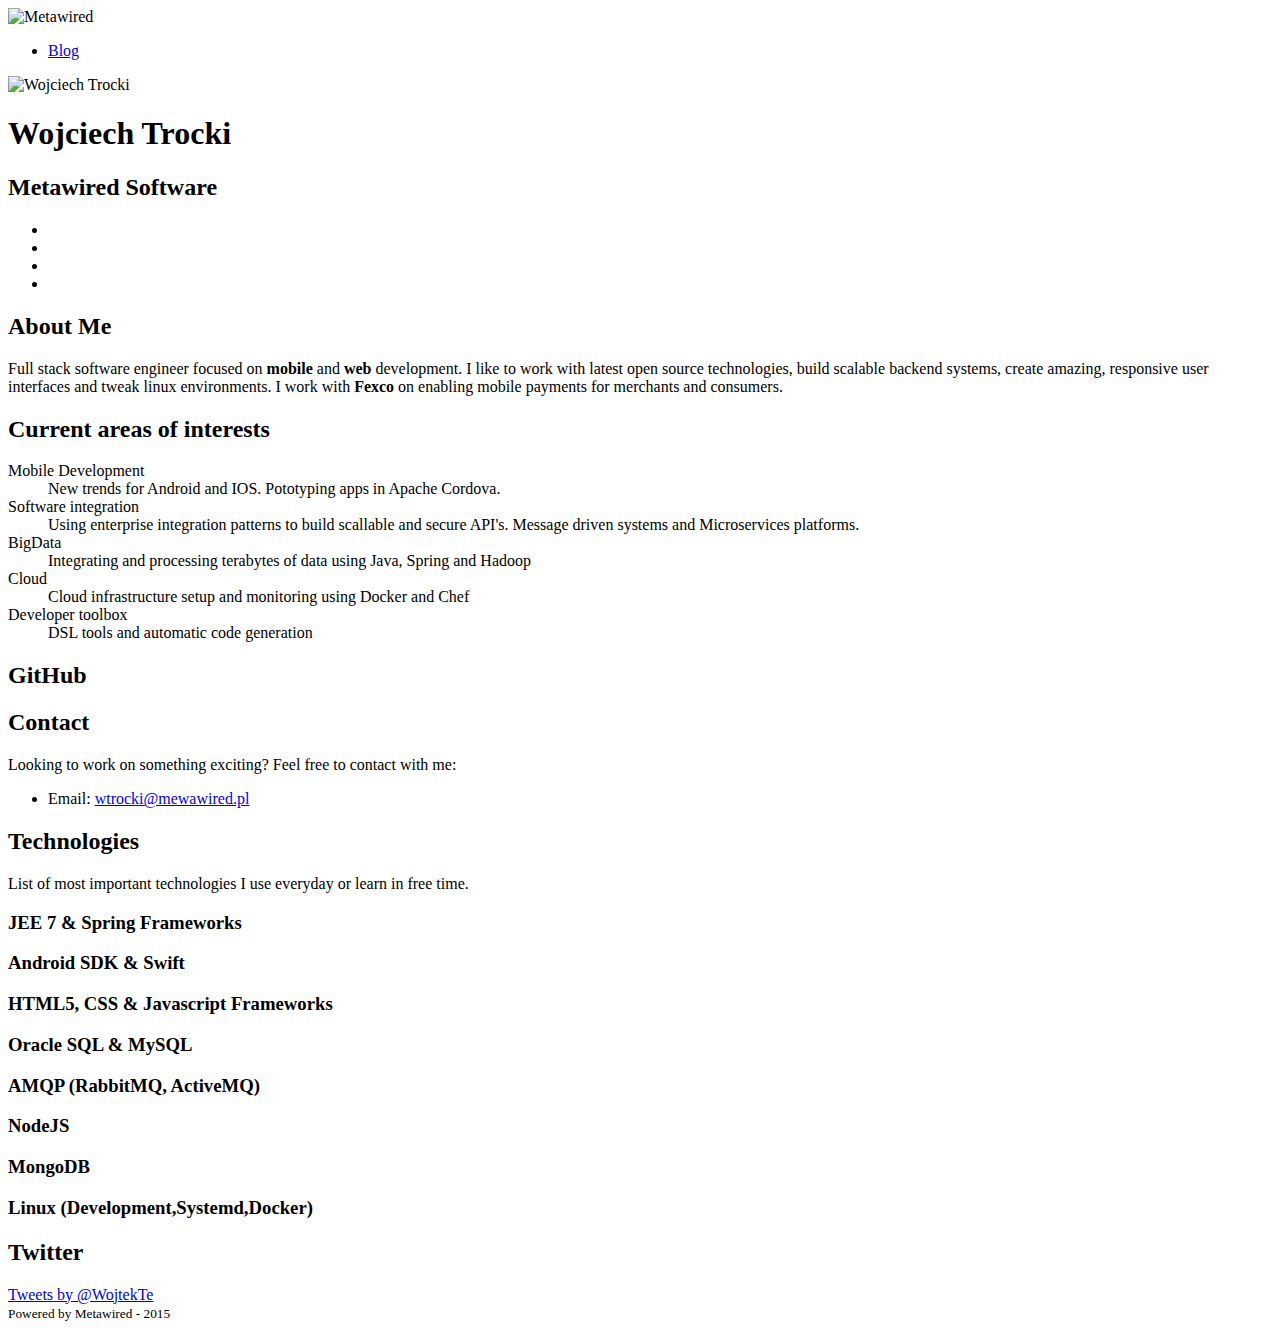
==== index.html @ 93252629 "Revert to the old version of the website with some up to date information" ====
<!DOCTYPE html>
<!--[if IE 8]> <html lang="en" class="ie8"> <![endif]-->  
<!--[if IE 9]> <html lang="en" class="ie9"> <![endif]-->  
<!--[if !IE]><!--> <html lang="en"> <!--<![endif]-->  
<head>
    <title>Metawired Software</title>
    <meta charset="utf-8">
    <meta http-equiv="X-UA-Compatible" content="IE=edge">
    <meta name="viewport" content="width=device-width, initial-scale=1.0">
    <meta name="author" content="Wojciech Trocki">
    <meta name="description" content="Metawired website and blog by Wojciech Trocki">  
    <link rel="shortcut icon" href="favicon.ico">  

    <link rel="stylesheet" href="front/assets/plugins/bootstrap/css/bootstrap.min.css">   
    <link rel="stylesheet" href="front/assets/plugins/font-awesome/css/font-awesome.css">
    
    <link rel="stylesheet" href="front/assets/plugins/github-activity/dist/github-activity-0.1.1.min.css">
    <link rel="stylesheet" href="front/assets/plugins/github-activity/dist/octicons/octicons.min.css">
    
    <link href='http://fonts.googleapis.com/css?family=Ubuntu:300,400,300italic,400italic' rel='stylesheet' type='text/css'>
    <link href='http://fonts.googleapis.com/css?family=Roboto:400,700' rel='stylesheet' type='text/css'> 
    <link id="theme-style" rel="stylesheet" href="front/assets/css/styles.css">
    <!--[if lt IE 9]>
      <script src="https://oss.maxcdn.com/html5shiv/3.7.2/html5shiv.min.js"></script>
      <script src="https://oss.maxcdn.com/respond/1.4.2/respond.min.js"></script>
      <![endif]-->
    <script type="text/javascript" src="front/assets/plugins/jquery-1.11.2.min.js"></script>
    <script type="text/javascript" src="front/assets/plugins/jquery-migrate-1.2.1.min.js"></script>
    <script type="text/javascript" src="front/assets/plugins/bootstrap/js/bootstrap.min.js"></script>    
    <script type="text/javascript" src="front/assets/plugins/github-activity/dist/mustache/mustache.min.js"></script>
    <script type="text/javascript" src="front/assets/plugins/github-activity/dist/github-activity-0.1.1.min.js"></script>
    <script type="text/javascript" src="front/assets/js/main.js"></script>        
  </head> 

  <body>
     <nav class="navbar navbar-default navbar-fixed-top navbar-inverse">
      <div class="container-fluid">
        <div class="navbar-header">
            <img alt="Metawired" class="navbar-brand"  src="front/assets/images/logo.png">
        </div>
         <div class="collapse navbar-collapse">
            <ul class="nav navbar-nav navbar-right">
            <li><a href="http://wtrocki.blogspot.ie/">Blog</a></li>
          </ul>
      </div><!-- /.navbar-collapse --> 
      </div>
    </nav>
    <header class="header">
        <div class="container">                       
            <img class="profile-image img-responsive pull-left" src="front/assets/images/me.png" alt="Wojciech Trocki" />
            <div class="profile-content pull-left">
                <h1 class="name">Wojciech Trocki</h1>
                <h2 class="desc">Metawired Software</h2>   
                <ul class="social list-inline">
                    <li><a href="https://twitter.com/WojtekTe"><i class="fa fa-twitter"></i></a></li>                   
                    <li><a href="https://www.facebook.com/metawired"><i class="fa fa-facebook-square"></i></a></li>
                    <li><a href="https://ie.linkedin.com/pub/wojciech-trocki/26/745/395"><i class="fa fa-linkedin"></i></a></li>
                    <li><a href="https://github.com/metawired"><i class="fa fa-github-alt"></i></a></li>                             
                </ul> 
            </div>    
        </div><!--//container-->
    </header><!--//header-->
    
    <div class="container sections-wrapper">
        <div class="row">
            <div class="primary col-md-8 col-sm-12 col-xs-12">
                <section class="about section">
                    <div class="section-inner">
                        <h2 class="heading">About Me</h2>
                        <div class="content">
                            <p>
                                Full stack software engineer focused on <b>mobile</b> and <b>web</b> development.
                                I like to work with latest open source technologies, build scalable backend systems,
                                create amazing, responsive user interfaces and tweak linux environments.
                                I work with <b>Fexco</b> on enabling mobile payments for merchants and consumers.
                            </p>
                        </div><!--//content-->
                    </div><!--//section-inner-->                 
                </section><!--//section-->
                <section class="about section">
                    <div class="section-inner">
                        <h2 class="heading"> Current areas of interests</h2>
                        <div class="content">
                           <dl class="dl-vertical">
                              <dt>Mobile Development</dt>
                              <dd>New trends for Android and IOS. Pototyping apps in Apache Cordova.</dd>
                              <dt>Software integration</dt>
                              <dd>Using enterprise integration patterns to build scallable and secure API's.
                              Message driven systems and Microservices platforms.</dd>
                              <dt>BigData</dt>
                              <dd>Integrating and processing terabytes of data using Java, Spring and Hadoop</dd>
                              <dt>Cloud</dt>
                              <dd>Cloud infrastructure setup and monitoring using Docker and Chef</dd>
                              <dt>Developer toolbox</dt>
                              <dd>DSL tools and automatic code generation</dd>
                          </dl>

                      </div><!--//content-->
                  </div><!--//section-inner-->                 
              </section><!--//section-->
             
            <section class="github section">
                <div class="section-inner">
                    <h2 class="heading">GitHub</h2>          
                    <div id="ghfeed" class="ghfeed">
                    </div><!--//ghfeed-->
                </div><!--//secton-inner-->
            </section><!--//section-->
        </div><!--//primary-->
        <div class="secondary col-md-4 col-sm-12 col-xs-12">
           <aside class="info aside section">
            <div class="section-inner">
                <h2 class="heading sr-only">Contact</h2>
                <div class="content">
                    <p>Looking to work on something exciting? Feel free to contact with me: </p>
                    <ul class="list-unstyled">
                        <li><i class="fa fa-envelope-o"></i><span class="sr-only">Email:</span>
                            <a href="#">wtrocki@mewawired.pl</a></li>
                    </ul>
                </div><!--//content-->  
            </div><!--//section-inner-->                 
        </aside><!--//aside-->

        <aside class="skills aside section">
            <div class="section-inner">
                <h2 class="heading">Technologies</h2>
                <div class="content">
                    <p class="intro">
                    List of most important technologies I use everyday or learn in free time. 
                    </p>
                        <div class="skillset">

                            <div class="item">
                                <h3 class="level-title" data-toggle="tooltip" data-placement="left" data-animation="true" title="You can use the tooltip to add more info...">JEE 7 &amp; Spring Frameworks</h3>
                                <div class="level-bar">
                                    <div class="level-bar-inner" data-level="80%">
                                    </div>                                      
                                </div><!--//level-bar-->                                 
                            </div><!--//item-->
                            <div class="item">
                                <h3 class="level-title">Android SDK &amp; Swift</h3>
                                <div class="level-bar">
                                    <div class="level-bar-inner" data-level="86%">
                                    </div>                                      
                                </div><!--//level-bar-->                                 
                            </div><!--//item-->

                            <div class="item">
                                <h3 class="level-title">HTML5, CSS &amp; Javascript Frameworks</h3>
                                <div class="level-bar">
                                    <div class="level-bar-inner" data-level="91%">
                                    </div>                                      
                                </div><!--//level-bar-->                                 
                            </div><!--//item-->
                            <div class="item">
                                <h3 class="level-title">Oracle SQL &amp; MySQL</h3>
                                <div class="level-bar">
                                    <div class="level-bar-inner" data-level="75%">
                                    </div>                                      
                                </div><!--//level-bar-->                                 
                            </div><!--//item-->
                             <div class="item">
                                <h3 class="level-title">AMQP (RabbitMQ, ActiveMQ)</h3>
                                <div class="level-bar">
                                    <div class="level-bar-inner" data-level="58%">
                                    </div>                                      
                                </div><!--//level-bar-->                                 
                            </div><!--//item-->
                             <div class="item">
                                <h3 class="level-title">NodeJS</h3>
                                <div class="level-bar">
                                    <div class="level-bar-inner" data-level="78%">
                                    </div>                                      
                                </div><!--//level-bar-->                                 
                            </div><!--//item-->
                            <div class="item">
                                <h3 class="level-title">MongoDB</h3>
                                <div class="level-bar">
                                    <div class="level-bar-inner" data-level="61%">
                                    </div>                                      
                                </div><!--//level-bar-->                                 
                            </div><!--//item-->
                            <div class="item">
                                <h3 class="level-title">Linux (Development,Systemd,Docker)</h3>
                                <div class="level-bar">
                                    <div class="level-bar-inner" data-level="65%">
                                    </div>                                      
                                </div><!--//level-bar-->                                 
                            </div><!--//item-->
                        </div>              
                    </div><!--//content-->  
                </div><!--//section-inner-->                 
            </aside><!--//section-->


 <aside class="twitter aside section">
                <div class="section-inner">
                    <h2 class="heading">Twitter</h2>
                    <div class="content">
                        <a class="twitter-timeline" data-dnt="true" data-chrome="nofooter noborders" width="300" height="300" href="https://twitter.com/WojtekTe" data-tweet-limit="3" data-widget-id="627780551445991424">Tweets by @WojtekTe</a>
                        <script>!function(d,s,id){var js,fjs=d.getElementsByTagName(s)[0],p='http';if(!d.getElementById(id)){js=d.createElement(s);js.id=id;js.src=p+"://platform.twitter.com/widgets.js";fjs.parentNode.insertBefore(js,fjs);}}(document,"script","twitter-wjs");</script>
                    </div>
                </div><!--//secton-inner-->
            </section><!--//section-->
        </div><!--//secondary-->    
    </div><!--//row-->
</div>

<footer class="footer">
    <div class="container text-center">
        <small class="copyright">Powered by Metawired - 2015</small>
    </div><!--//container-->
</footer><!--//footer-->

</body>
</html>
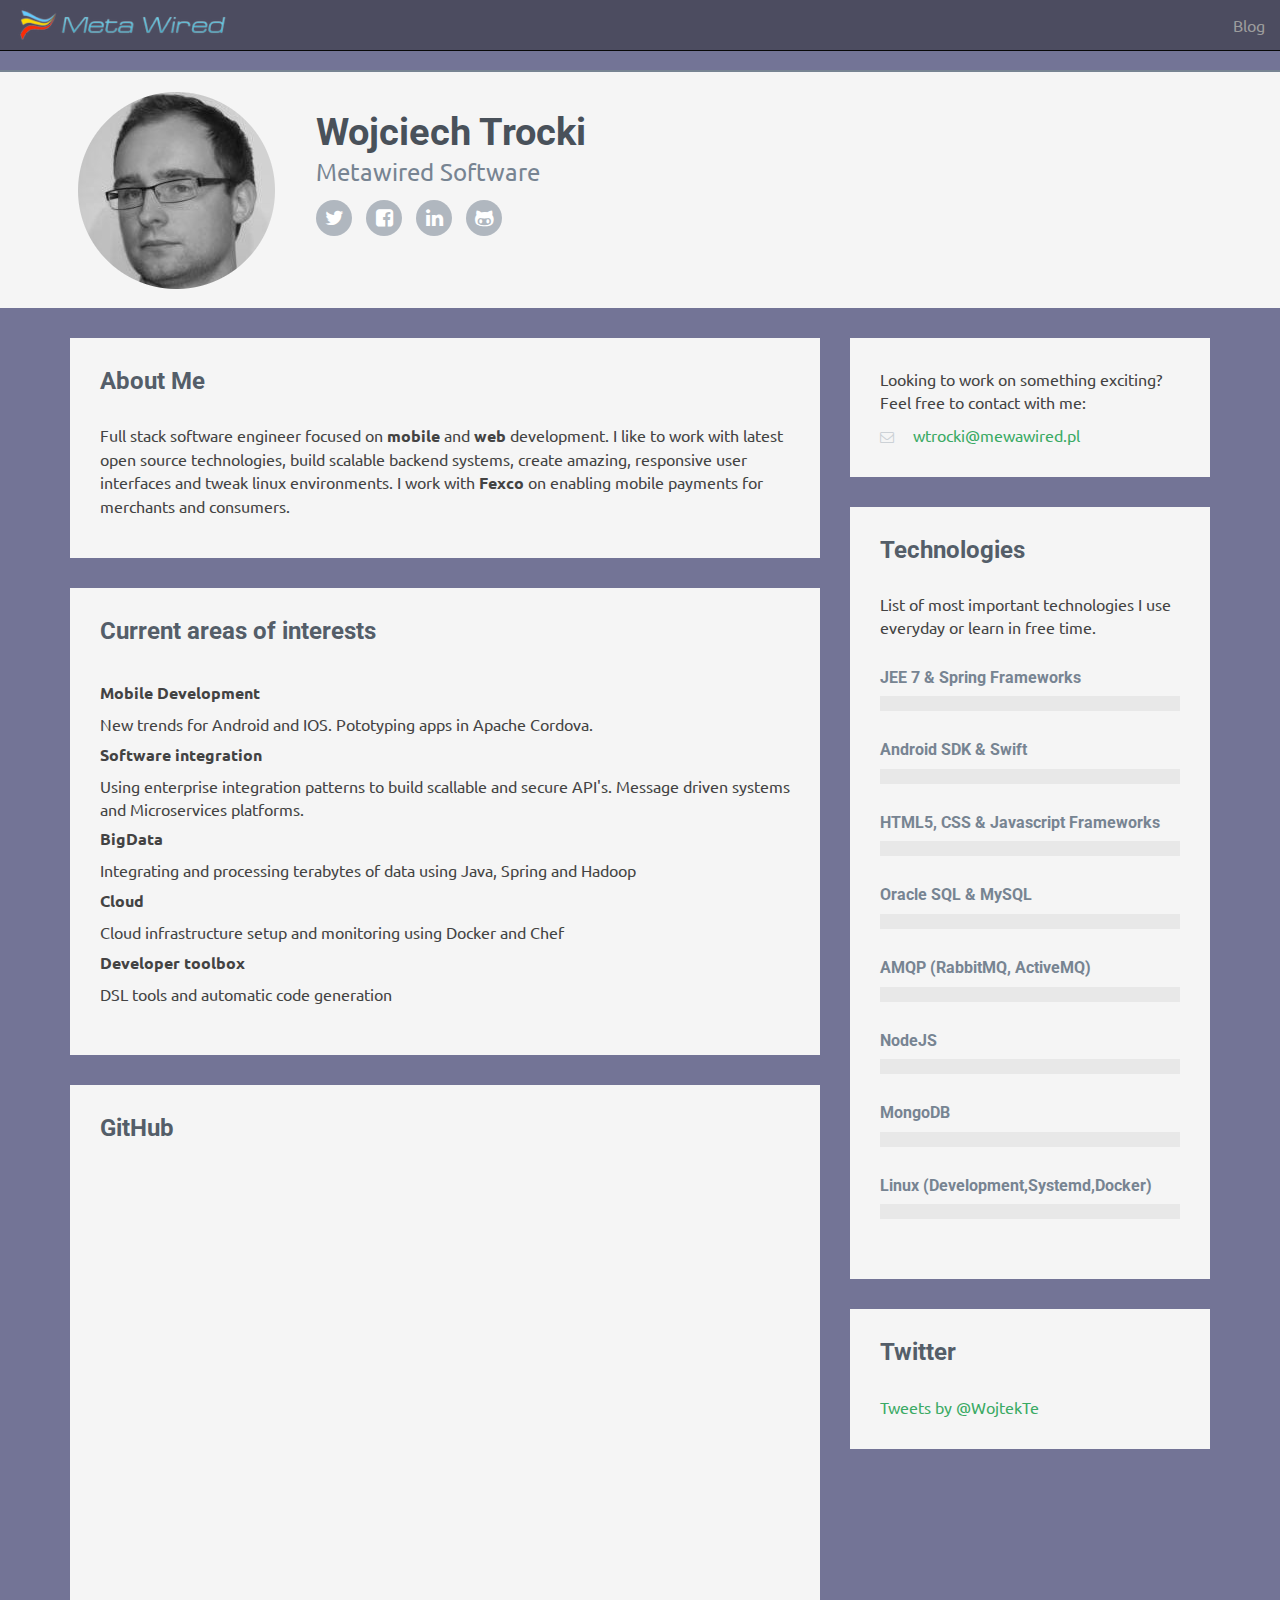
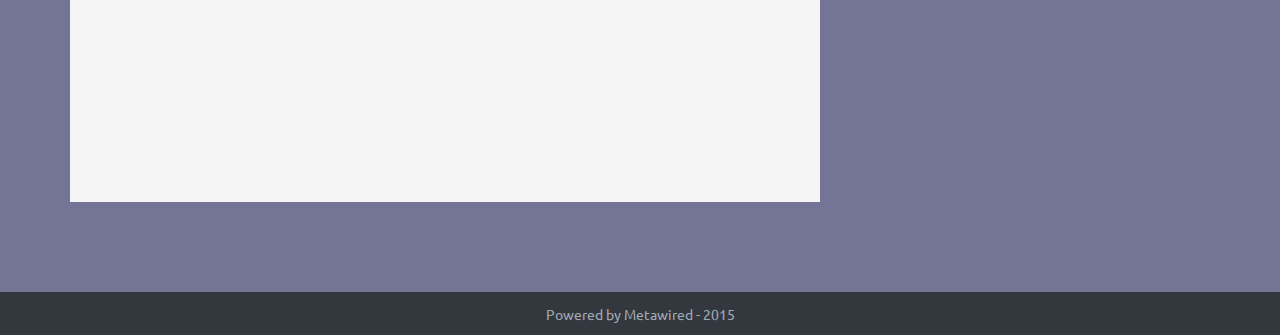
==== commit 65ec2ba2: "Changed css" ====
--- a/index.html
+++ b/index.html
@@ -11,32 +11,32 @@
     <meta name="description" content="Metawired website and blog by Wojciech Trocki">  
     <link rel="shortcut icon" href="favicon.ico">  
 
-    <link rel="stylesheet" href="front/assets/plugins/bootstrap/css/bootstrap.min.css">   
-    <link rel="stylesheet" href="front/assets/plugins/font-awesome/css/font-awesome.css">
+    <link rel="stylesheet" href="front/plugins/bootstrap/css/bootstrap.min.css">   
+    <link rel="stylesheet" href="front/plugins/font-awesome/css/font-awesome.css">
     
-    <link rel="stylesheet" href="front/assets/plugins/github-activity/dist/github-activity-0.1.1.min.css">
-    <link rel="stylesheet" href="front/assets/plugins/github-activity/dist/octicons/octicons.min.css">
+    <link rel="stylesheet" href="front/plugins/github-activity/dist/github-activity-0.1.1.min.css">
+    <link rel="stylesheet" href="front/plugins/github-activity/dist/octicons/octicons.min.css">
     
     <link href='http://fonts.googleapis.com/css?family=Ubuntu:300,400,300italic,400italic' rel='stylesheet' type='text/css'>
     <link href='http://fonts.googleapis.com/css?family=Roboto:400,700' rel='stylesheet' type='text/css'> 
-    <link id="theme-style" rel="stylesheet" href="front/assets/css/styles.css">
+    <link id="theme-style" rel="stylesheet" href="front/css/styles.css">
     <!--[if lt IE 9]>
       <script src="https://oss.maxcdn.com/html5shiv/3.7.2/html5shiv.min.js"></script>
       <script src="https://oss.maxcdn.com/respond/1.4.2/respond.min.js"></script>
       <![endif]-->
-    <script type="text/javascript" src="front/assets/plugins/jquery-1.11.2.min.js"></script>
-    <script type="text/javascript" src="front/assets/plugins/jquery-migrate-1.2.1.min.js"></script>
-    <script type="text/javascript" src="front/assets/plugins/bootstrap/js/bootstrap.min.js"></script>    
-    <script type="text/javascript" src="front/assets/plugins/github-activity/dist/mustache/mustache.min.js"></script>
-    <script type="text/javascript" src="front/assets/plugins/github-activity/dist/github-activity-0.1.1.min.js"></script>
-    <script type="text/javascript" src="front/assets/js/main.js"></script>        
+    <script type="text/javascript" src="front/plugins/jquery-1.11.2.min.js"></script>
+    <script type="text/javascript" src="front/plugins/jquery-migrate-1.2.1.min.js"></script>
+    <script type="text/javascript" src="front/plugins/bootstrap/js/bootstrap.min.js"></script>    
+    <script type="text/javascript" src="front/plugins/github-activity/dist/mustache/mustache.min.js"></script>
+    <script type="text/javascript" src="front/plugins/github-activity/dist/github-activity-0.1.1.min.js"></script>
+    <script type="text/javascript" src="front/js/main.js"></script>        
   </head> 
 
   <body>
      <nav class="navbar navbar-default navbar-fixed-top navbar-inverse">
       <div class="container-fluid">
         <div class="navbar-header">
-            <img alt="Metawired" class="navbar-brand"  src="front/assets/images/logo.png">
+            <img alt="Metawired" class="navbar-brand"  src="front/images/logo.png">
         </div>
          <div class="collapse navbar-collapse">
             <ul class="nav navbar-nav navbar-right">
@@ -47,7 +47,7 @@
     </nav>
     <header class="header">
         <div class="container">                       
-            <img class="profile-image img-responsive pull-left" src="front/assets/images/me.png" alt="Wojciech Trocki" />
+            <img class="profile-image img-responsive pull-left" src="front/images/me.png" alt="Wojciech Trocki" />
             <div class="profile-content pull-left">
                 <h1 class="name">Wojciech Trocki</h1>
                 <h2 class="desc">Metawired Software</h2>   
--- a/front/plugins/github-activity/dist/github-activity-0.1.1.min.css
+++ b/front/plugins/github-activity/dist/github-activity-0.1.1.min.css
@@ -0,0 +1,3 @@
+/*! github-activity - v0.1.1 - Copyright 2014 Casey Scarborough */
+
+body,html{height:100%;width:100%;margin:0;padding:0}.gha-feed{width:100%;height:100%;background:#fff;font-weight:700;font-size:14px;font-family:Helvetica,arial,freesans,clean,sans-serif;line-height:1.3;overflow-y:auto;border:1px solid #ddd}.gha-feed,.gha-feed h2,.gha-feed h3,.gha-feed li,.gha-feed p,.gha-feed ul{margin:0;padding:0}.gha-feed ul{list-style-type:none;padding:0;margin:0}.gha-feed li{list-style-type:none;line-height:1.4}.gha-feed small{color:#666;font-weight:400;font-size:13px}.gha-feed small a{font-weight:400}.gha-feed small a .more-commits{font-size:11px}span.gha-time{color:#bbb;font-weight:400;font-size:12px}.gha-feed a{color:#4183c4;text-decoration:none;font-weight:700}.gha-feed a:hover{text-decoration:underline}.gha-feed pre{padding:0;border:0;border-radius:0;box-shadow:1px 1px 4px #bbb;color:#fff}.gha-header{position:absolute;top:1px;left:1px;width:calc(100% - 20px);padding:10px;height:67px;border-bottom:1px solid #ddd;background:#fff;background:-moz-linear-gradient(top,#fff 0,#f4f4f4 100%);background:-webkit-gradient(linear,left top,left bottom,color-stop(0%,#fff),color-stop(100%,#f4f4f4));background:-webkit-linear-gradient(top,#fff 0,#f4f4f4 100%);background:-o-linear-gradient(top,#fff 0,#f4f4f4 100%);background:-ms-linear-gradient(top,#fff 0,#f4f4f4 100%);background:linear-gradient(to bottom,#fff 0,#f4f4f4 100%);filter:progid:DXImageTransform.Microsoft.gradient(startColorstr='#ffffff', endColorstr='#f4f4f4', GradientType=0)}.gha-footer{position:absolute;bottom:-1px;left:1px;padding:5px 5px 5px 10px;border-top:1px solid #ddd;height:16px;width:calc(100% - 15px);background:#fff;background:-moz-linear-gradient(top,#fff 0,#f4f4f4 100%);background:-webkit-gradient(linear,left top,left bottom,color-stop(0%,#fff),color-stop(100%,#f4f4f4));background:-webkit-linear-gradient(top,#fff 0,#f4f4f4 100%);background:-o-linear-gradient(top,#fff 0,#f4f4f4 100%);background:-ms-linear-gradient(top,#fff 0,#f4f4f4 100%);background:linear-gradient(to bottom,#fff 0,#f4f4f4 100%);filter:progid:DXImageTransform.Microsoft.gradient(startColorstr='#ffffff', endColorstr='#f4f4f4', GradientType=0);color:#495961;font-size:13px}.gha-footer a{float:right;color:#495961;padding-right:20px;font-size:13px;font-weight:700}.gha-footer a:hover,.gha-header a:hover{text-decoration:none}.gha-github-icon{display:inline;float:left;padding:9px 0 0;width:35px;height:35px;color:#495961}.gha-github-icon .octicon{font:normal normal 40px octicons}.gha-gravatar{display:inline;float:right;margin-right:10px;padding-right:20px;max-width:60px;height:67px}.gha-gravatar img{padding:3px;width:100%;border:1px solid #ddd;box-shadow:1px 1px 3px #ccc}.gha-activity{clear:both;padding:10px 0;width:100%;border-bottom:1px solid #ddd}.gha-activity.gha-small{margin-top:5px;font-weight:400;font-size:13px}.gha-activity.gha-small a{font-weight:400}.gha-activity.gha-small .gha-message{float:left;width:auto;margin-right:5px;margin-top:5px}.gha-activity.gha-small span{font-size:16px}.gha-activity.gha-small .gha-time{float:left;margin-top:6px}.gha-activity:last-child{padding-bottom:100px}.gha-repo{clear:both;padding:10px 0;width:100%;border-bottom:1px solid #ddd}.gha-activity-icon .octicon{display:inline;float:left;clear:both;margin:6px auto;width:50px;color:#bbb;text-align:center;font:normal normal 30px octicons}.gha-activity-icon .gha-small{font-size:16px}.gha-message{display:inline-block;float:left;width:calc(100% - 50px)}.gha-message-commits{font-size:11px}.gha-message-merge{padding:3px 7px;border-radius:3px;background:#e8f1f6;color:rgba(0,0,0,.5);font-size:12px;line-height:2}.gha-sha{font-size:12px;font-family:Consolas,"Liberation Mono",Courier,monospace}.gha-gravatar-small{float:left;margin-right:6px;width:30px}.gha-gravatar-commit{margin-bottom:-3px;border-radius:2px}.gha-gravatar-user{float:left}.gha-user-info{display:inline-block;float:left;margin:0 auto;padding:6px 10px 5px;color:#495961;font-size:20px}.gha-user-info a{color:#495961}.gha-user-info p a{font-weight:100}.gha-without-name{padding-top:20px;padding-left:15px}.gha-info{margin:15px;padding:10px;border:1px solid #e4e4c6;border-radius:4px;background:#ffffde;color:#6d6d4b;font-weight:400;font-size:13px}.gha-time{color:#bbb;font-weight:400;font-size:12px}.gha-clear{clear:both}.gha-muted{color:#666}.gha-push{height:87px}.gha-push-small{height:26px}--- a/front/plugins/github-activity/dist/octicons/octicons.min.css
+++ b/front/plugins/github-activity/dist/octicons/octicons.min.css
@@ -0,0 +1,3 @@
+/*! GitHub Activity Stream - v0.1.0 - Copyright 2014 Casey Scarborough */
+
+@font-face{font-family:octicons;src:url(octicons.eot?#iefix) format('embedded-opentype'),url(octicons.woff) format('woff'),url(octicons.ttf) format('truetype'),url(octicons.svg#octicons) format('svg');font-weight:400;font-style:normal}.octicon{font:normal normal 16px octicons;line-height:1;display:inline-block;text-decoration:none;-webkit-font-smoothing:antialiased;-moz-osx-font-smoothing:grayscale;-webkit-user-select:none;-moz-user-select:none;-ms-user-select:none;user-select:none;cursor:default}.mega-octicon{font:normal normal 32px octicons;line-height:1;display:inline-block;text-decoration:none;-webkit-font-smoothing:antialiased;-moz-osx-font-smoothing:grayscale;-webkit-user-select:none;-moz-user-select:none;-ms-user-select:none;user-select:none;cursor:default}.octicon-alert:before{content:'\f02d'}.octicon-alignment-align:before{content:'\f08a'}.octicon-alignment-aligned-to:before{content:'\f08e'}.octicon-alignment-unalign:before{content:'\f08b'}.octicon-arrow-down:before{content:'\f03f'}.octicon-arrow-left:before{content:'\f040'}.octicon-arrow-right:before{content:'\f03e'}.octicon-arrow-small-down:before{content:'\f0a0'}.octicon-arrow-small-left:before{content:'\f0a1'}.octicon-arrow-small-right:before{content:'\f071'}.octicon-arrow-small-up:before{content:'\f09f'}.octicon-arrow-up:before{content:'\f03d'}.octicon-beer:before{content:'\f069'}.octicon-book:before{content:'\f007'}.octicon-bookmark:before{content:'\f07b'}.octicon-briefcase:before{content:'\f0d3'}.octicon-broadcast:before{content:'\f048'}.octicon-browser:before{content:'\f0c5'}.octicon-bug:before{content:'\f091'}.octicon-calendar:before{content:'\f068'}.octicon-check:before{content:'\f03a'}.octicon-checklist:before{content:'\f076'}.octicon-chevron-down:before{content:'\f0a3'}.octicon-chevron-left:before{content:'\f0a4'}.octicon-chevron-right:before{content:'\f078'}.octicon-chevron-up:before{content:'\f0a2'}.octicon-circle-slash:before{content:'\f084'}.octicon-circuit-board:before{content:'\f0d6'}.octicon-clippy:before{content:'\f035'}.octicon-clock:before{content:'\f046'}.octicon-cloud-download:before{content:'\f00b'}.octicon-cloud-upload:before{content:'\f00c'}.octicon-code:before{content:'\f05f'}.octicon-color-mode:before{content:'\f065'}.octicon-comment-add:before,.octicon-comment:before{content:'\f02b'}.octicon-comment-discussion:before{content:'\f04f'}.octicon-credit-card:before{content:'\f045'}.octicon-dash:before{content:'\f0ca'}.octicon-dashboard:before{content:'\f07d'}.octicon-database:before{content:'\f096'}.octicon-device-camera:before{content:'\f056'}.octicon-device-camera-video:before{content:'\f057'}.octicon-device-desktop:before{content:'\f27c'}.octicon-device-mobile:before{content:'\f038'}.octicon-diff:before{content:'\f04d'}.octicon-diff-added:before{content:'\f06b'}.octicon-diff-ignored:before{content:'\f099'}.octicon-diff-modified:before{content:'\f06d'}.octicon-diff-removed:before{content:'\f06c'}.octicon-diff-renamed:before{content:'\f06e'}.octicon-ellipsis:before{content:'\f09a'}.octicon-eye-unwatch:before,.octicon-eye-watch:before,.octicon-eye:before{content:'\f04e'}.octicon-file-binary:before{content:'\f094'}.octicon-file-code:before{content:'\f010'}.octicon-file-directory:before{content:'\f016'}.octicon-file-media:before{content:'\f012'}.octicon-file-pdf:before{content:'\f014'}.octicon-file-submodule:before{content:'\f017'}.octicon-file-symlink-directory:before{content:'\f0b1'}.octicon-file-symlink-file:before{content:'\f0b0'}.octicon-file-text:before{content:'\f011'}.octicon-file-zip:before{content:'\f013'}.octicon-flame:before{content:'\f0d2'}.octicon-fold:before{content:'\f0cc'}.octicon-gear:before{content:'\f02f'}.octicon-gift:before{content:'\f042'}.octicon-gist:before{content:'\f00e'}.octicon-gist-secret:before{content:'\f08c'}.octicon-git-branch-create:before,.octicon-git-branch-delete:before,.octicon-git-branch:before{content:'\f020'}.octicon-git-commit:before{content:'\f01f'}.octicon-git-compare:before{content:'\f0ac'}.octicon-git-merge:before{content:'\f023'}.octicon-git-pull-request-abandoned:before,.octicon-git-pull-request:before{content:'\f009'}.octicon-globe:before{content:'\f0b6'}.octicon-graph:before{content:'\f043'}.octicon-heart:before{content:'\2665'}.octicon-history:before{content:'\f07e'}.octicon-home:before{content:'\f08d'}.octicon-horizontal-rule:before{content:'\f070'}.octicon-hourglass:before{content:'\f09e'}.octicon-hubot:before{content:'\f09d'}.octicon-inbox:before{content:'\f0cf'}.octicon-info:before{content:'\f059'}.octicon-issue-closed:before{content:'\f028'}.octicon-issue-opened:before{content:'\f026'}.octicon-issue-reopened:before{content:'\f027'}.octicon-jersey:before{content:'\f019'}.octicon-jump-down:before{content:'\f072'}.octicon-jump-left:before{content:'\f0a5'}.octicon-jump-right:before{content:'\f0a6'}.octicon-jump-up:before{content:'\f073'}.octicon-key:before{content:'\f049'}.octicon-keyboard:before{content:'\f00d'}.octicon-law:before{content:'\f0d8'}.octicon-light-bulb:before{content:'\f000'}.octicon-link:before{content:'\f05c'}.octicon-link-external:before{content:'\f07f'}.octicon-list-ordered:before{content:'\f062'}.octicon-list-unordered:before{content:'\f061'}.octicon-location:before{content:'\f060'}.octicon-gist-private:before,.octicon-git-fork-private:before,.octicon-lock:before,.octicon-mirror-private:before{content:'\f06a'}.octicon-logo-github:before{content:'\f092'}.octicon-mail:before{content:'\f03b'}.octicon-mail-read:before{content:'\f03c'}.octicon-mail-reply:before{content:'\f051'}.octicon-mark-github:before{content:'\f00a'}.octicon-markdown:before{content:'\f0c9'}.octicon-megaphone:before{content:'\f077'}.octicon-mention:before{content:'\f0be'}.octicon-microscope:before{content:'\f089'}.octicon-milestone:before{content:'\f075'}.octicon-mirror-public:before,.octicon-mirror:before{content:'\f024'}.octicon-mortar-board:before{content:'\f0d7'}.octicon-move-down:before{content:'\f0a8'}.octicon-move-left:before{content:'\f074'}.octicon-move-right:before{content:'\f0a9'}.octicon-move-up:before{content:'\f0a7'}.octicon-mute:before{content:'\f080'}.octicon-no-newline:before{content:'\f09c'}.octicon-octoface:before{content:'\f008'}.octicon-organization:before{content:'\f037'}.octicon-package:before{content:'\f0c4'}.octicon-paintcan:before{content:'\f0d1'}.octicon-pencil:before{content:'\f058'}.octicon-person-add:before,.octicon-person-follow:before,.octicon-person:before{content:'\f018'}.octicon-pin:before{content:'\f041'}.octicon-playback-fast-forward:before{content:'\f0bd'}.octicon-playback-pause:before{content:'\f0bb'}.octicon-playback-play:before{content:'\f0bf'}.octicon-playback-rewind:before{content:'\f0bc'}.octicon-plug:before{content:'\f0d4'}.octicon-file-add:before,.octicon-file-directory-create:before,.octicon-gist-new:before,.octicon-plus:before,.octicon-repo-create:before{content:'\f05d'}.octicon-podium:before{content:'\f0af'}.octicon-primitive-dot:before{content:'\f052'}.octicon-primitive-square:before{content:'\f053'}.octicon-pulse:before{content:'\f085'}.octicon-puzzle:before{content:'\f0c0'}.octicon-question:before{content:'\f02c'}.octicon-quote:before{content:'\f063'}.octicon-radio-tower:before{content:'\f030'}.octicon-repo-delete:before,.octicon-repo:before{content:'\f001'}.octicon-repo-clone:before{content:'\f04c'}.octicon-repo-force-push:before{content:'\f04a'}.octicon-gist-fork:before,.octicon-repo-forked:before{content:'\f002'}.octicon-repo-pull:before{content:'\f006'}.octicon-repo-push:before{content:'\f005'}.octicon-rocket:before{content:'\f033'}.octicon-rss:before{content:'\f034'}.octicon-ruby:before{content:'\f047'}.octicon-screen-full:before{content:'\f066'}.octicon-screen-normal:before{content:'\f067'}.octicon-search-save:before,.octicon-search:before{content:'\f02e'}.octicon-server:before{content:'\f097'}.octicon-settings:before{content:'\f07c'}.octicon-log-in:before,.octicon-sign-in:before{content:'\f036'}.octicon-log-out:before,.octicon-sign-out:before{content:'\f032'}.octicon-split:before{content:'\f0c6'}.octicon-squirrel:before{content:'\f0b2'}.octicon-star-add:before,.octicon-star-delete:before,.octicon-star:before{content:'\f02a'}.octicon-steps:before{content:'\f0c7'}.octicon-stop:before{content:'\f08f'}.octicon-repo-sync:before,.octicon-sync:before{content:'\f087'}.octicon-tag-add:before,.octicon-tag-remove:before,.octicon-tag:before{content:'\f015'}.octicon-telescope:before{content:'\f088'}.octicon-terminal:before{content:'\f0c8'}.octicon-three-bars:before{content:'\f05e'}.octicon-tools:before{content:'\f031'}.octicon-trashcan:before{content:'\f0d0'}.octicon-triangle-down:before{content:'\f05b'}.octicon-triangle-left:before{content:'\f044'}.octicon-triangle-right:before{content:'\f05a'}.octicon-triangle-up:before{content:'\f0aa'}.octicon-unfold:before{content:'\f039'}.octicon-unmute:before{content:'\f0ba'}.octicon-versions:before{content:'\f064'}.octicon-remove-close:before,.octicon-x:before{content:'\f081'}.octicon-zap:before{content:'\26A1'}--- a/front/css/styles.css
+++ b/front/css/styles.css
@@ -0,0 +1,438 @@
+body {
+  font-family: 'Ubuntu', arial, sans-serif;
+  color: #434343;
+  background: #737496;
+  font-size: 16px;
+  padding-top: 70px;
+  -webkit-font-smoothing: antialiased;
+  -moz-osx-font-smoothing: grayscale;
+}
+h1,
+h2,
+h3,
+h4,
+h5,
+h6 {
+  font-family: 'Roboto', sans-serif;
+  font-weight: 700;
+  color: #778492;
+}
+a {
+  color: #3aaa64;
+  -webkit-transition: all 0.4s ease-in-out;
+  -moz-transition: all 0.4s ease-in-out;
+  -ms-transition: all 0.4s ease-in-out;
+  -o-transition: all 0.4s ease-in-out;
+}
+a:hover {
+  text-decoration: underline;
+  color: #5f6b77;
+  color: #2d844e;
+}
+a:focus {
+  text-decoration: none;
+}
+.btn,
+a.btn {
+  -webkit-transition: all 0.4s ease-in-out;
+  -moz-transition: all 0.4s ease-in-out;
+  -ms-transition: all 0.4s ease-in-out;
+  -o-transition: all 0.4s ease-in-out;
+  font-family: 'Roboto', arial, sans-serif;
+  padding: 8px 16px;
+  font-weight: bold;
+}
+.btn .fa,
+a.btn .fa {
+  margin-right: 5px;
+}
+.btn:focus,
+a.btn:focus {
+  color: #fff;
+}
+a.btn-cta-primary,
+.btn-cta-primary {
+  background: #54ba4e;
+  border: 1px solid #54ba4e;
+  color: #fff;
+  font-weight: 600;
+  text-transform: uppercase;
+}
+a.btn-cta-primary:hover,
+.btn-cta-primary:hover {
+  background: #49ac43;
+  border: 1px solid #49ac43;
+  color: #fff;
+}
+a.btn-cta-secondary,
+.btn-cta-secondary {
+  background: #479fc8;
+  border: 1px solid #479fc8;
+  color: #fff;
+  font-weight: 600;
+  text-transform: uppercase;
+}
+a.btn-cta-secondary:hover,
+.btn-cta-secondary:hover {
+  background: #3893bd;
+  border: 1px solid #3893bd;
+  color: #fff;
+}
+.text-highlight {
+  color: #32383e;
+}
+.label-theme {
+  background: #3aaa64;
+  font-size: 12px;
+}
+a.dotted-link {
+  border-bottom: 1px dotted #778492;
+  color: #778492;
+}
+a.dotted-link:hover {
+  text-decoration: none;
+  color: #49515a;
+}
+
+dt {
+  padding-top: 8px;
+  padding-bottom: 8px
+}
+
+/* ======= Boostrap overrides======= */
+
+.navbar-brand{
+  padding-top: 5px;
+  padding-bottom: 5px
+}
+
+.navbar-inverse {
+  background-color:#4C4C60;
+}
+
+/* ======= Header ======= */
+.header {
+  padding: 10px 0;
+  background: #f5f5f5;
+  border-top: 2px solid #778492;
+}
+.header .btn {
+  margin-top: 60px;
+  font-weight: bold;
+}
+.header .profile-image {
+  margin-right: 30px;
+}
+.header .profile-content .name {
+  color: #49515a;
+  font-size: 38px;
+  margin-bottom: 5px;
+  margin-top: 30px;
+}
+.header .profile-content .desc {
+  color: #778492;
+  font-family: "Ubuntu", arial, sans-serif;
+  font-weight: 400;
+  font-size: 24px;
+  margin-top: 0;
+  margin-bottom: 15px;
+}
+.header .profile-content .social a {
+  background: #b0b7bf;
+  width: 36px;
+  height: 36px;
+  display: inline-block;
+  -webkit-border-radius: 50%;
+  -moz-border-radius: 50%;
+  -ms-border-radius: 50%;
+  -o-border-radius: 50%;
+  border-radius: 50%;
+  -moz-background-clip: padding;
+  -webkit-background-clip: padding-box;
+  background-clip: padding-box;
+  color: #fff;
+  text-align: center;
+}
+.header .profile-content .social a:hover {
+  background: #778492;
+}
+.header .profile-content .social a .fa {
+  font-size: 20px;
+  padding-top: 8px;
+}
+/* ======= Sections======= */
+.sections-wrapper {
+  padding-top: 30px;
+  padding-bottom: 60px;
+}
+.section {
+  margin-bottom: 30px;
+}
+.section .section-inner {
+  background: #f5f5f5;
+  padding: 30px;
+}
+.section .heading {
+  margin-top: 0;
+  margin-bottom: 30px;
+  color: #545e69;
+  font-size: 24px;
+}
+.section .content .more-link .fa {
+  margin-right: 5px;
+  font-size: 14px;
+}
+/* About Section */
+/* Latest Section */
+.latest .item {
+  margin-bottom: 30px;
+}
+.latest .item .title {
+  font-size: 18px;
+  margin-top: 0;
+}
+.latest .item .title .label {
+  margin-left: 5px;
+  font-size: 12px;
+}
+.latest .item .title a {
+  color: #778492;
+}
+.latest .item .title a:hover {
+  color: #5f6b77;
+}
+.latest .item .project-image:hover {
+  -webkit-opacity: 0.8;
+  -moz-opacity: 0.8;
+  opacity: 0.8;
+}
+.latest .divider {
+  margin-bottom: 60px;
+}
+.latest .featured {
+  margin-bottom: 60px;
+}
+.latest .featured .title {
+  margin-bottom: 5px;
+  font-size: 20px;
+}
+.latest .featured .summary {
+  margin-bottom: 30px;
+  color: #778492;
+}
+.latest .featured img {
+  margin-bottom: 30px;
+}
+.latest .featured .desc {
+  margin-bottom: 30px;
+}
+.latest .featured-image {
+  position: relative;
+}
+.latest .featured-image .text {
+  background: #3aaa64;
+  color: #fff;
+}
+.latest .featured-image .ribbon {
+  position: absolute;
+  top: -4px;
+  right: -4px;
+  width: 110px;
+  height: 110px;
+  overflow: hidden;
+}
+.latest .featured-image .ribbon .text {
+  font-family: 'Roboto', sans-serif;
+  position: relative;
+  left: -8px;
+  top: 18px;
+  width: 158px;
+  padding: 10px 10px;
+  font-size: 15px;
+  font-weight: bold;
+  text-align: center;
+  text-transform: uppercase;
+  color: #fff;
+  background-color: #479fc8;
+  -webkit-transform: rotate(45deg) translate3d(0, 0, 0);
+  -moz-transform: rotate(45deg) translate3d(0, 0, 0);
+  -ms-transform: rotate(45deg) translate3d(0, 0, 0);
+  -o-transform: rotate(45deg) translate3d(0, 0, 0);
+}
+.latest .featured-image .ribbon .text:before,
+.latest .featured-image .ribbon .text:after {
+  content: '';
+  position: absolute;
+  bottom: -5px;
+  border-top: 5px solid #276582;
+  border-left: 5px solid transparent;
+  border-right: 5px solid transparent;
+}
+.latest .featured-image .ribbon .text:before {
+  left: 0;
+}
+.latest .featured-image .ribbon .text:after {
+  right: 0;
+}
+/* Projects Section */
+.projects .item {
+  margin-bottom: 30px;
+}
+.projects .item .title {
+  font-size: 16px;
+  margin-top: 0;
+  margin-bottom: 5px;
+  line-height: 1.5;
+}
+.projects .item .title a {
+  color: #778492;
+}
+.projects .item .title a:hover {
+  color: #5f6b77;
+}
+/* Work Section */
+.experience .item {
+  margin-bottom: 30px;
+}
+.experience .item .title {
+  font-size: 16px;
+  margin-top: 0;
+  margin-bottom: 5px;
+  line-height: 1.5;
+}
+.experience .item .title .place {
+  color: #999999;
+  font-weight: normal;
+}
+.experience .item .title .place a {
+  color: #999999;
+}
+.experience .item .title .place a:hover {
+  color: #666666;
+}
+.experience .item .title .year {
+  color: #999999;
+  font-weight: normal;
+}
+/* Git section */
+.ghfeed {
+  height: 600px;
+}
+.ghfeed,
+.ghfeed *,
+.ghfeed *:before,
+.ghfeed *:after {
+  -webkit-box-sizing: content-box;
+  -moz-box-sizing: content-box;
+  box-sizing: content-box;
+}
+/* Info Section */
+.info .fa {
+  margin-right: 15px;
+  color: #ccd1d6;
+}
+.info .fa.fa-envelope-o {
+  font-size: 14px;
+}
+.info ul {
+  margin-bottom: 0;
+}
+.info li {
+  margin-bottom: 15px;
+}
+.info li:last-child {
+  margin-bottom: 0;
+}
+
+
+
+.skills .intro {
+  margin-bottom: 30px;
+}
+.skills .skillset .item {
+  margin-bottom: 30px;
+}
+.skills .skillset .level-title {
+  font-size: 16px;
+  position: relative;
+  margin-top: 0;
+  margin-bottom: 10;
+}
+.skills .skillset .level-title .level-label {
+  color: #ccd1d6;
+  font-size: 14px;
+  font-weight: 400;
+  font-family: "Ubuntu", arial, sans-serif;
+  position: absolute;
+  right: 0;
+  top: 0;
+}
+.skills .skillset .level-bar {
+  height: 15px;
+  background: #e8e8e8;
+}
+.skills .skillset .level-bar-inner {
+  height: 15px;
+  background: #66cb8c;
+}
+
+/* List section */
+.list ul li {
+  margin-bottom: 10px;
+}
+.list ul li .fa {
+  margin-right: 5px;
+}
+.list ul li a {
+  color: #778492;
+}
+.list ul li a:hover {
+  color: #49515a;
+}
+ 
+.footer {
+  background: #32383e;
+  color: #fff;
+  padding: 10px 0;
+}
+.footer .copyright {
+  line-height: 1.6;
+  color: #a1aab4;
+  font-size: 14px;
+}
+.footer a {
+  color: #fff;
+}
+.footer .fa-heart {
+  color: #fb866a;
+}
+/* Fix for Samsung */
+@media (max-width: 767px) {
+  .header {
+    text-align: center;
+  }
+  .header .profile-image {
+    float: none !important;
+    margin: 0 auto;
+  }
+  .header .profile-content {
+    float: none !important;
+    text-align: center;
+  }
+  .header .btn {
+    margin-top: 30px;
+    float: none !important;
+  }
+  .project-image {
+    margin-bottom: 15px;
+  }
+}
+/* Small devices (tablets, 768px and up) */
+/* Medium devices (desktops, 992px and up) */
+/* Large devices (large desktops, 1200px and up) */
+/* Ex-Large devices (large desktops, 1200px and up) */
+@media (min-width: 1400px) {
+  .container {
+    width: 1360px;
+  }
+}
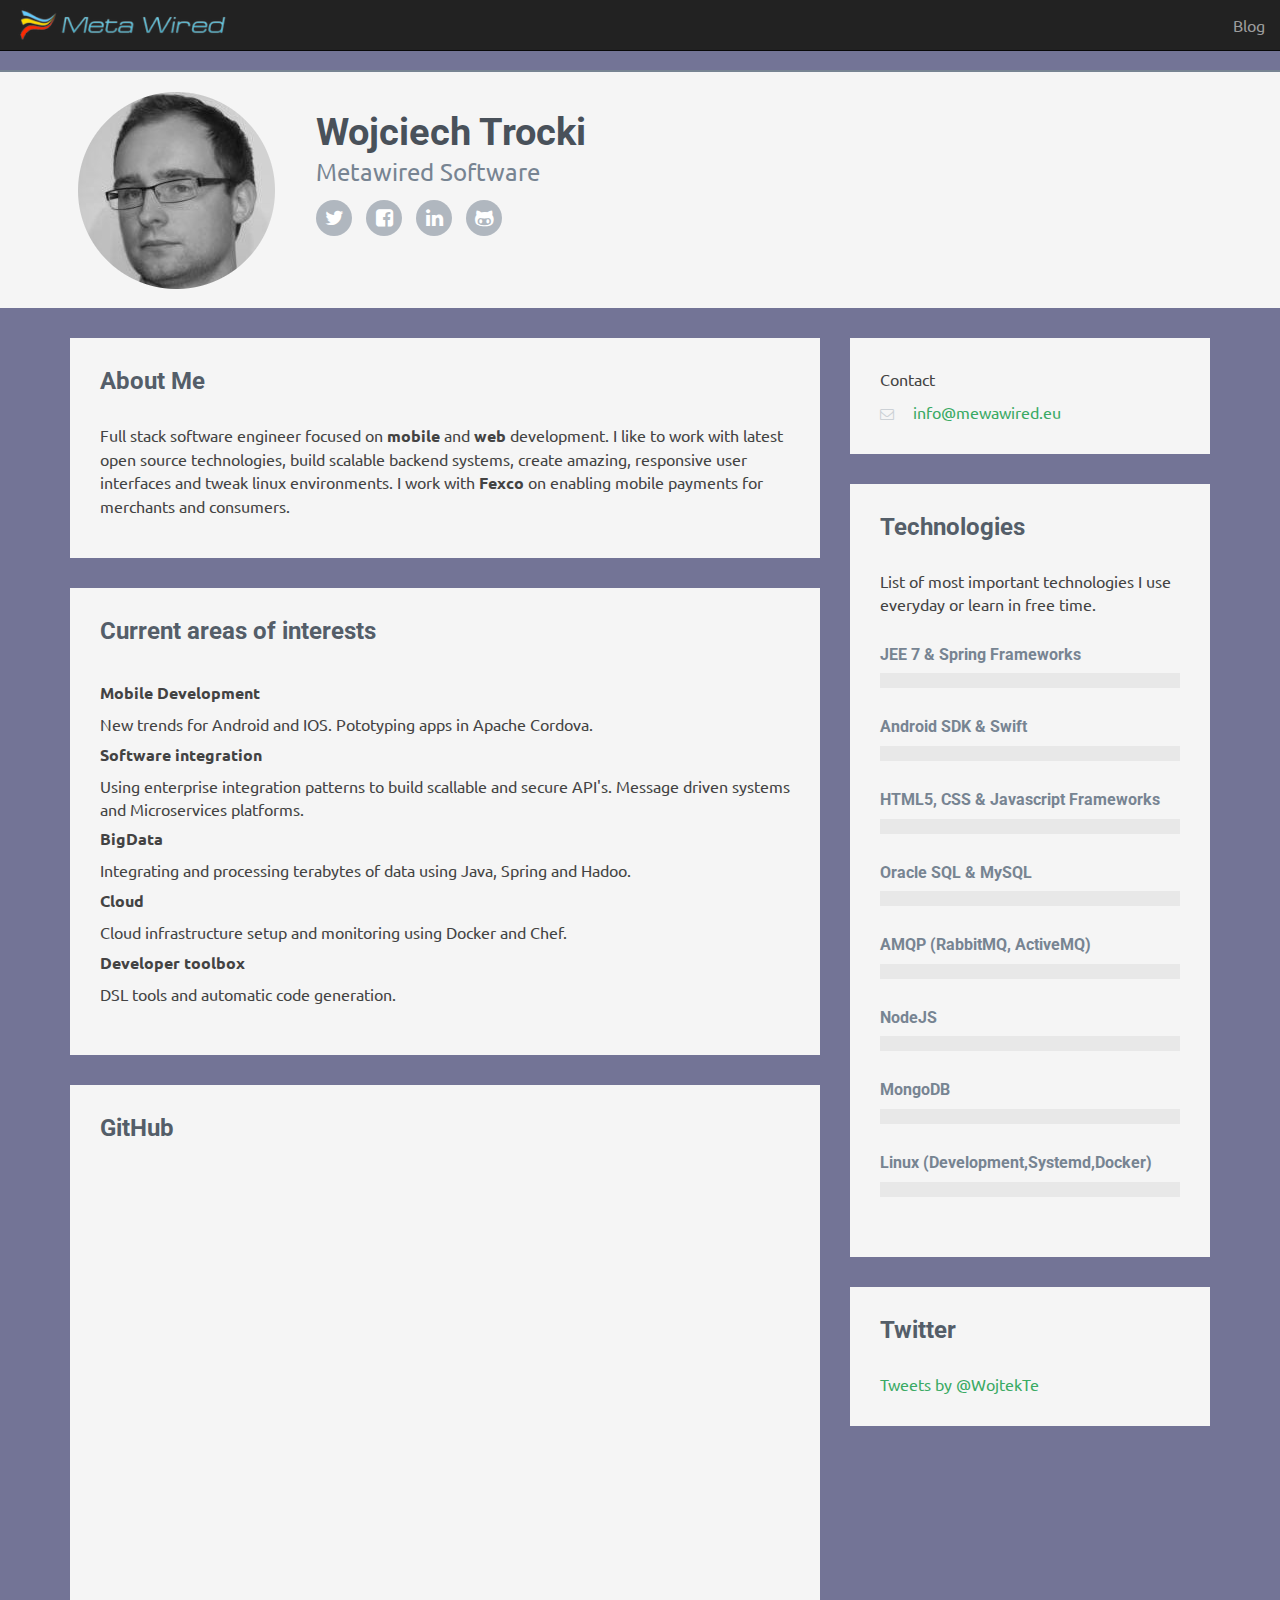
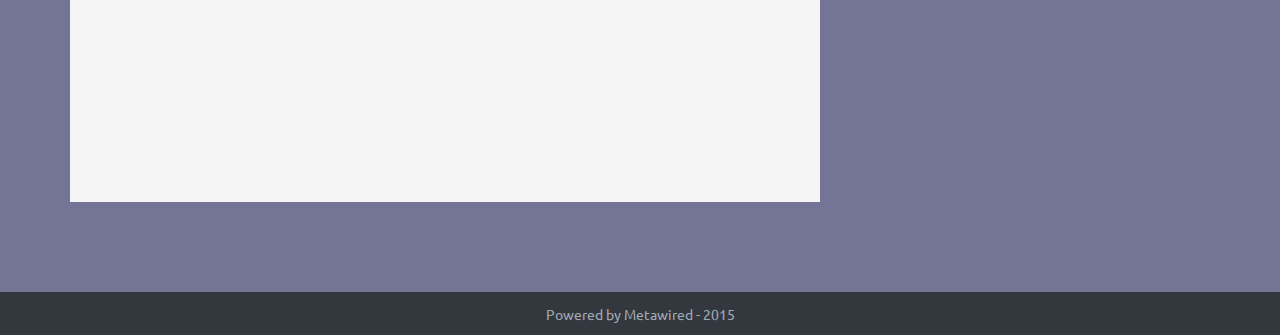
==== commit 63f6a57a: "blog update" ====
--- a/index.html
+++ b/index.html
@@ -88,11 +88,11 @@
                               <dd>Using enterprise integration patterns to build scallable and secure API's.
                               Message driven systems and Microservices platforms.</dd>
                               <dt>BigData</dt>
-                              <dd>Integrating and processing terabytes of data using Java, Spring and Hadoop</dd>
+                              <dd>Integrating and processing terabytes of data using Java, Spring and Hadoo.</dd>
                               <dt>Cloud</dt>
-                              <dd>Cloud infrastructure setup and monitoring using Docker and Chef</dd>
+                              <dd>Cloud infrastructure setup and monitoring using Docker and Chef.</dd>
                               <dt>Developer toolbox</dt>
-                              <dd>DSL tools and automatic code generation</dd>
+                              <dd>DSL tools and automatic code generation.</dd>
                           </dl>
 
                       </div><!--//content-->
@@ -112,10 +112,10 @@
             <div class="section-inner">
                 <h2 class="heading sr-only">Contact</h2>
                 <div class="content">
-                    <p>Looking to work on something exciting? Feel free to contact with me: </p>
+                    <p>Contact</p>
                     <ul class="list-unstyled">
                         <li><i class="fa fa-envelope-o"></i><span class="sr-only">Email:</span>
-                            <a href="#">wtrocki@mewawired.pl</a></li>
+                            <a href="mailto:info@mewawired.eu?subject=Message from metawired website">info@mewawired.eu</a></li>
                     </ul>
                 </div><!--//content-->  
             </div><!--//section-inner-->                 
--- a/front/css/styles.css
+++ b/front/css/styles.css
@@ -107,7 +107,7 @@
 }
 
 .navbar-inverse {
-  background-color:#4C4C60;
+  /**background-color:#4C4C60;*/
 }
 
 /* ======= Header ======= */
@@ -436,3 +436,9 @@
     width: 1360px;
   }
 }
+
+@media screen and (max-width: 600px) {
+  .github {
+    display: none;
+  }
+}
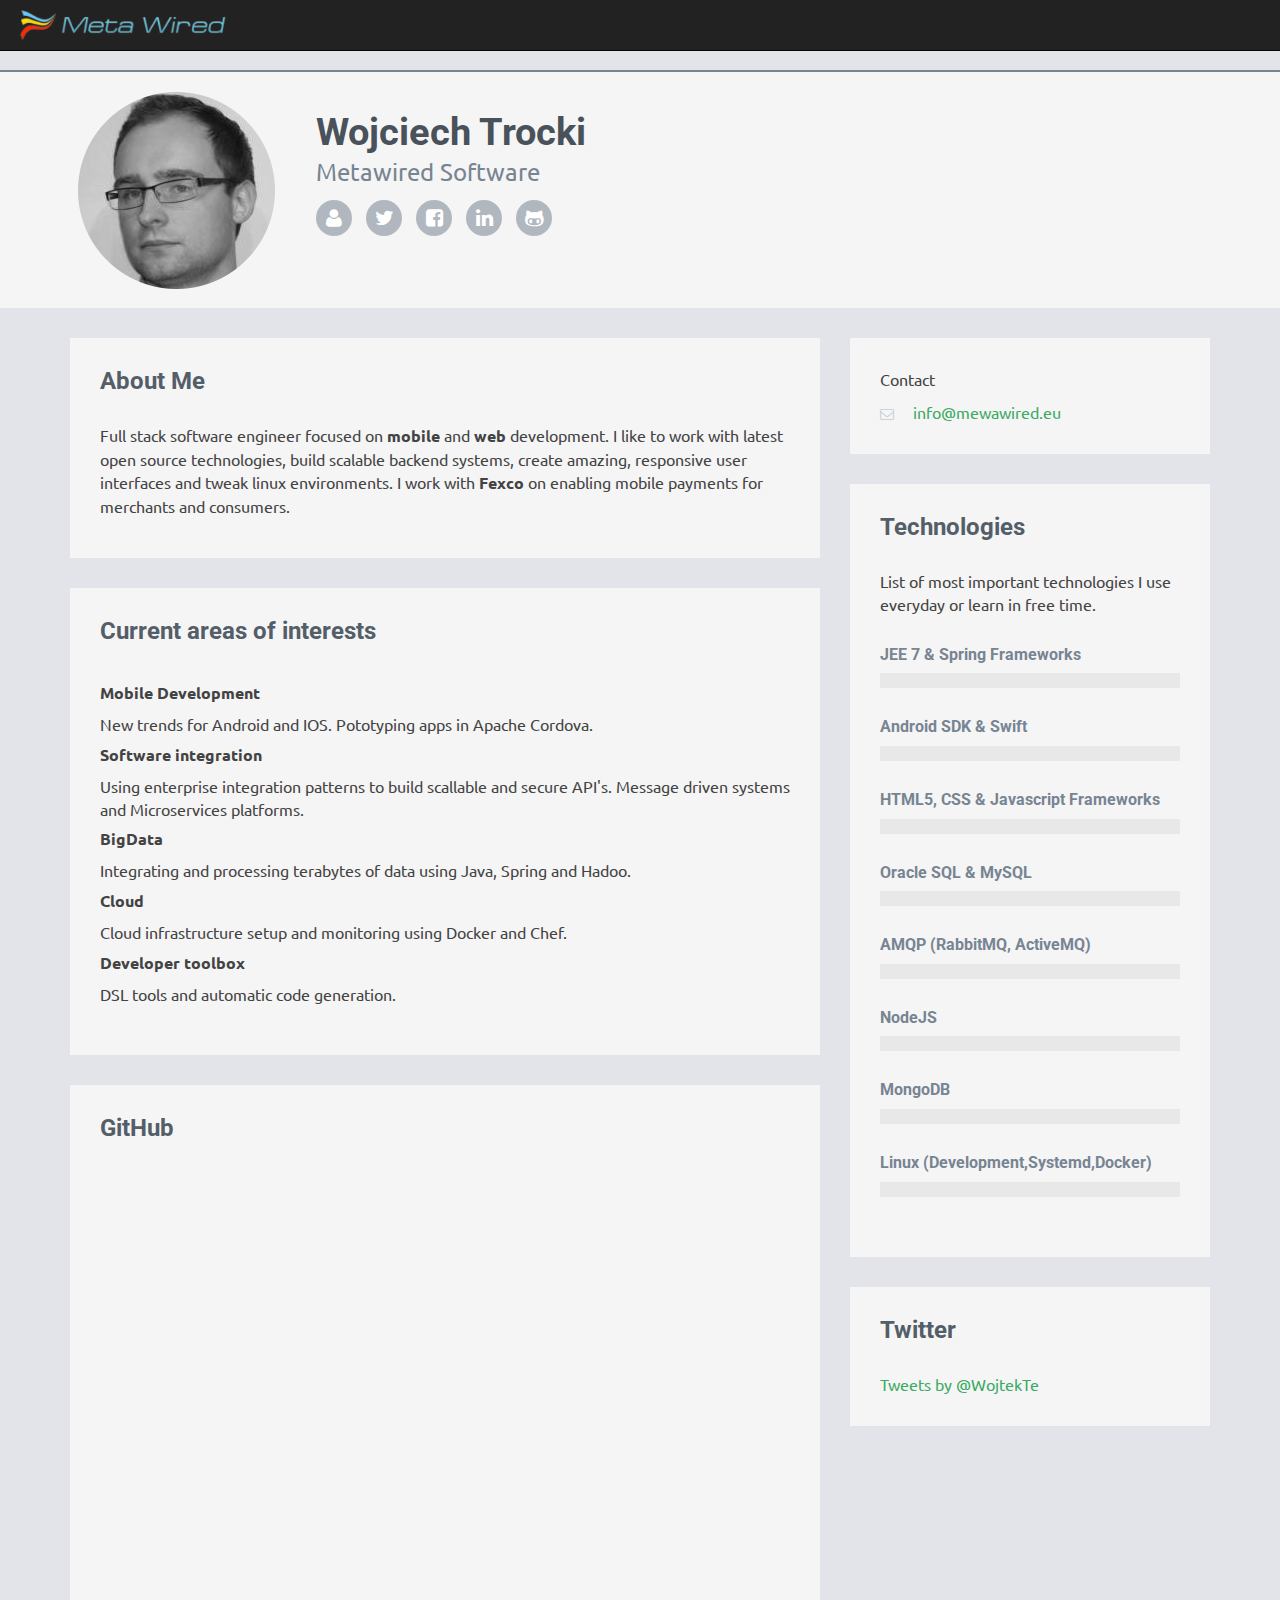
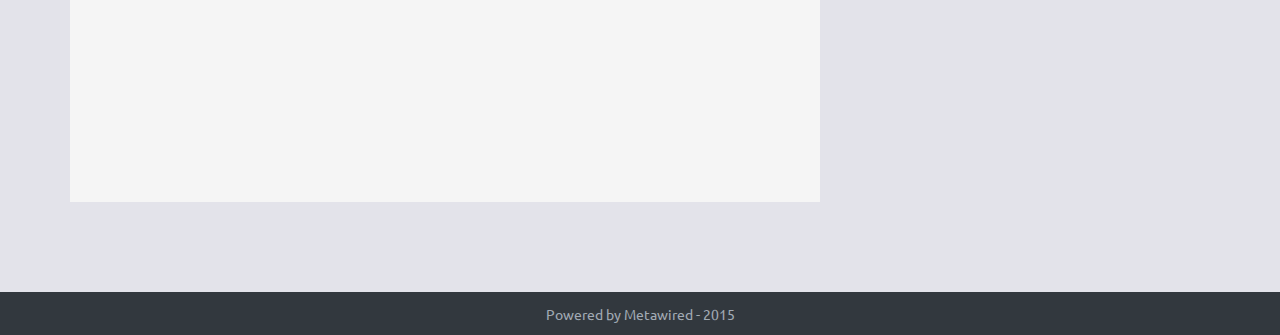
==== commit 3ac55153: "minor changes in style" ====
--- a/index.html
+++ b/index.html
@@ -38,11 +38,7 @@
         <div class="navbar-header">
             <img alt="Metawired" class="navbar-brand"  src="front/images/logo.png">
         </div>
-         <div class="collapse navbar-collapse">
-            <ul class="nav navbar-nav navbar-right">
-            <li><a href="http://wtrocki.blogspot.ie/">Blog</a></li>
-          </ul>
-      </div><!-- /.navbar-collapse --> 
+          
       </div>
     </nav>
     <header class="header">
@@ -52,6 +48,7 @@
                 <h1 class="name">Wojciech Trocki</h1>
                 <h2 class="desc">Metawired Software</h2>   
                 <ul class="social list-inline">
+                    <li><a href="http://metawired.eu/blog"><i class="fa fa-user primary"></i></a></li>   
                     <li><a href="https://twitter.com/WojtekTe"><i class="fa fa-twitter"></i></a></li>                   
                     <li><a href="https://www.facebook.com/metawired"><i class="fa fa-facebook-square"></i></a></li>
                     <li><a href="https://ie.linkedin.com/pub/wojciech-trocki/26/745/395"><i class="fa fa-linkedin"></i></a></li>
--- a/front/css/styles.css
+++ b/front/css/styles.css
@@ -1,7 +1,7 @@
 body {
   font-family: 'Ubuntu', arial, sans-serif;
   color: #434343;
-  background: #737496;
+  background: rgba(115, 116, 150, 0.2);
   font-size: 16px;
   padding-top: 70px;
   -webkit-font-smoothing: antialiased;
@@ -153,6 +153,7 @@
   color: #fff;
   text-align: center;
 }
+
 .header .profile-content .social a:hover {
   background: #778492;
 }
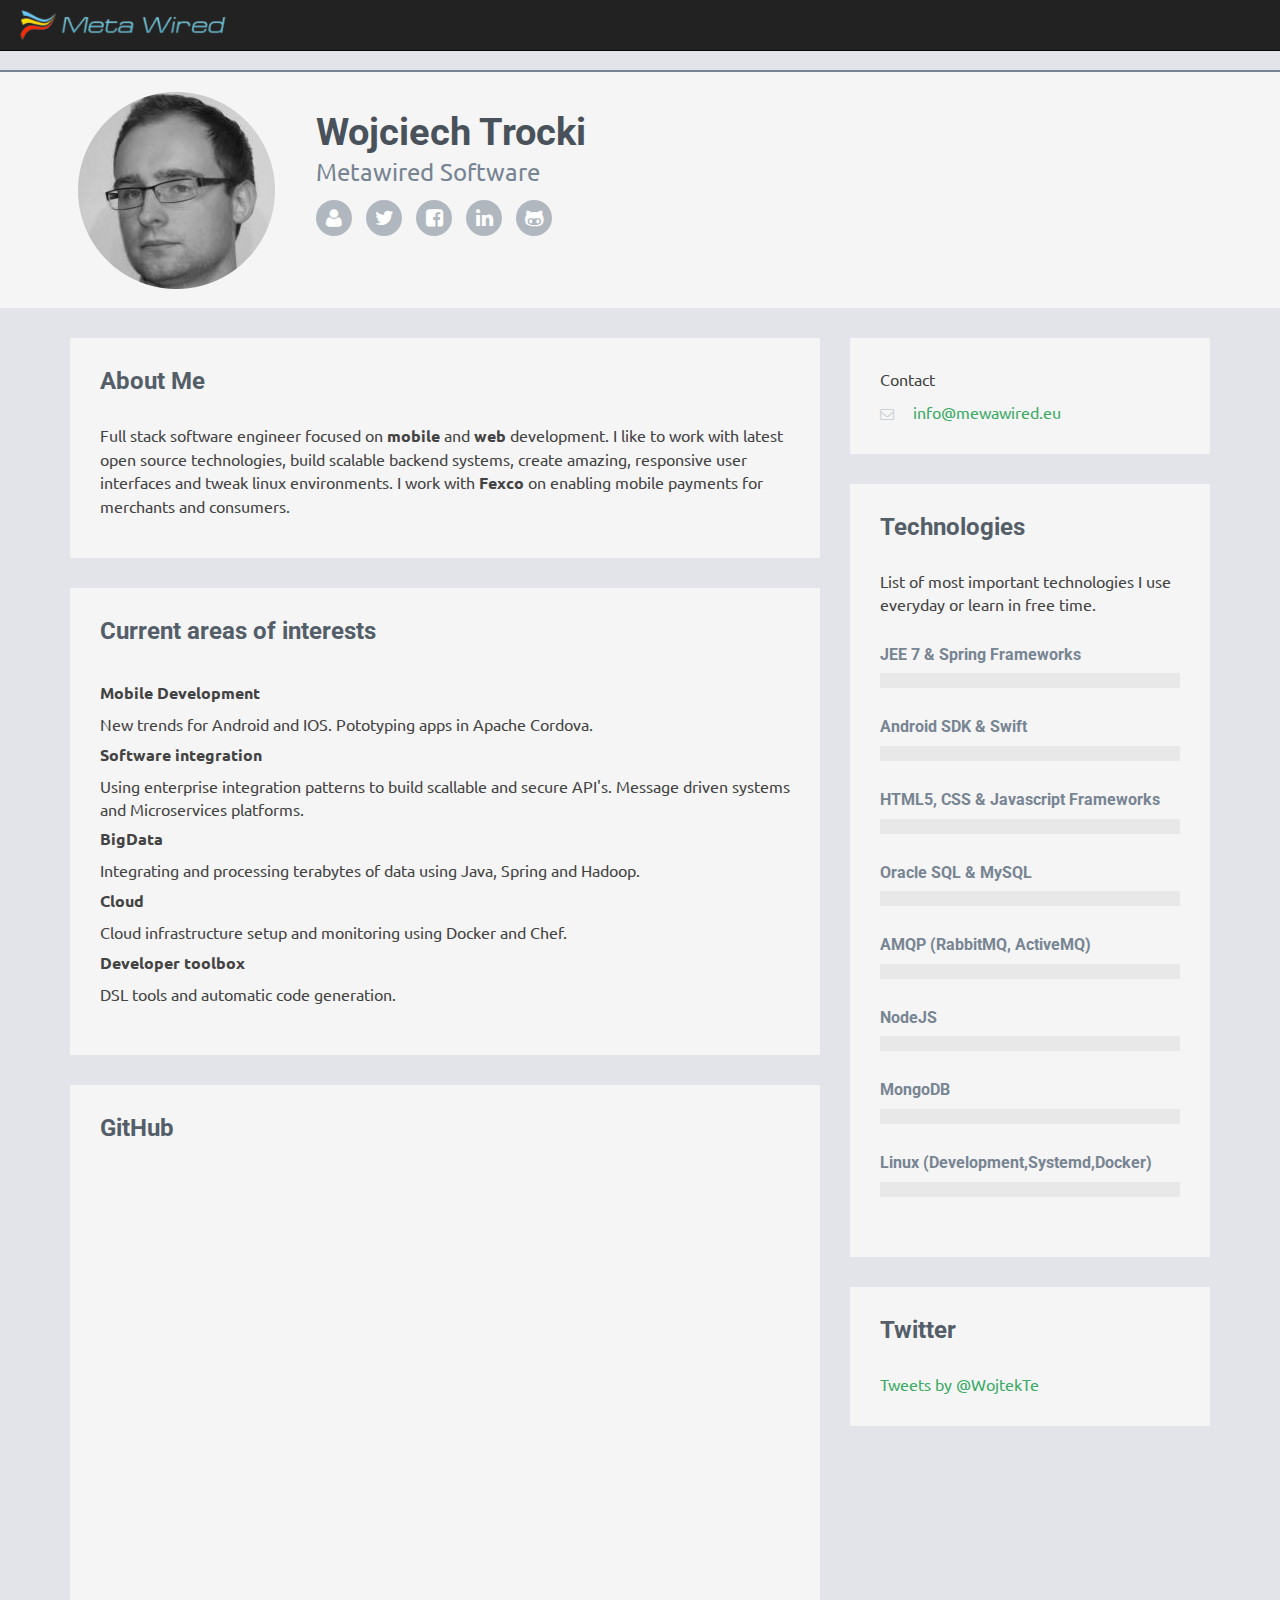
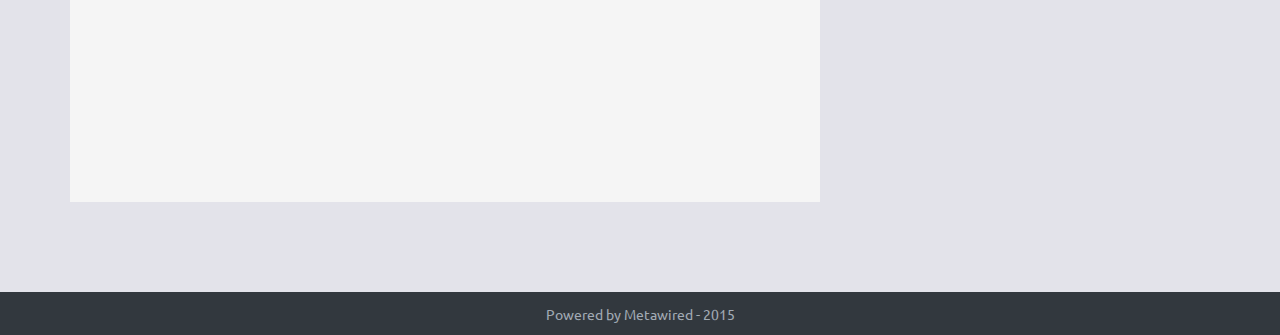
==== commit e9dd0230: "Update index.html" ====
--- a/index.html
+++ b/index.html
@@ -85,7 +85,7 @@
                               <dd>Using enterprise integration patterns to build scallable and secure API's.
                               Message driven systems and Microservices platforms.</dd>
                               <dt>BigData</dt>
-                              <dd>Integrating and processing terabytes of data using Java, Spring and Hadoo.</dd>
+                              <dd>Integrating and processing terabytes of data using Java, Spring and Hadoop.</dd>
                               <dt>Cloud</dt>
                               <dd>Cloud infrastructure setup and monitoring using Docker and Chef.</dd>
                               <dt>Developer toolbox</dt>
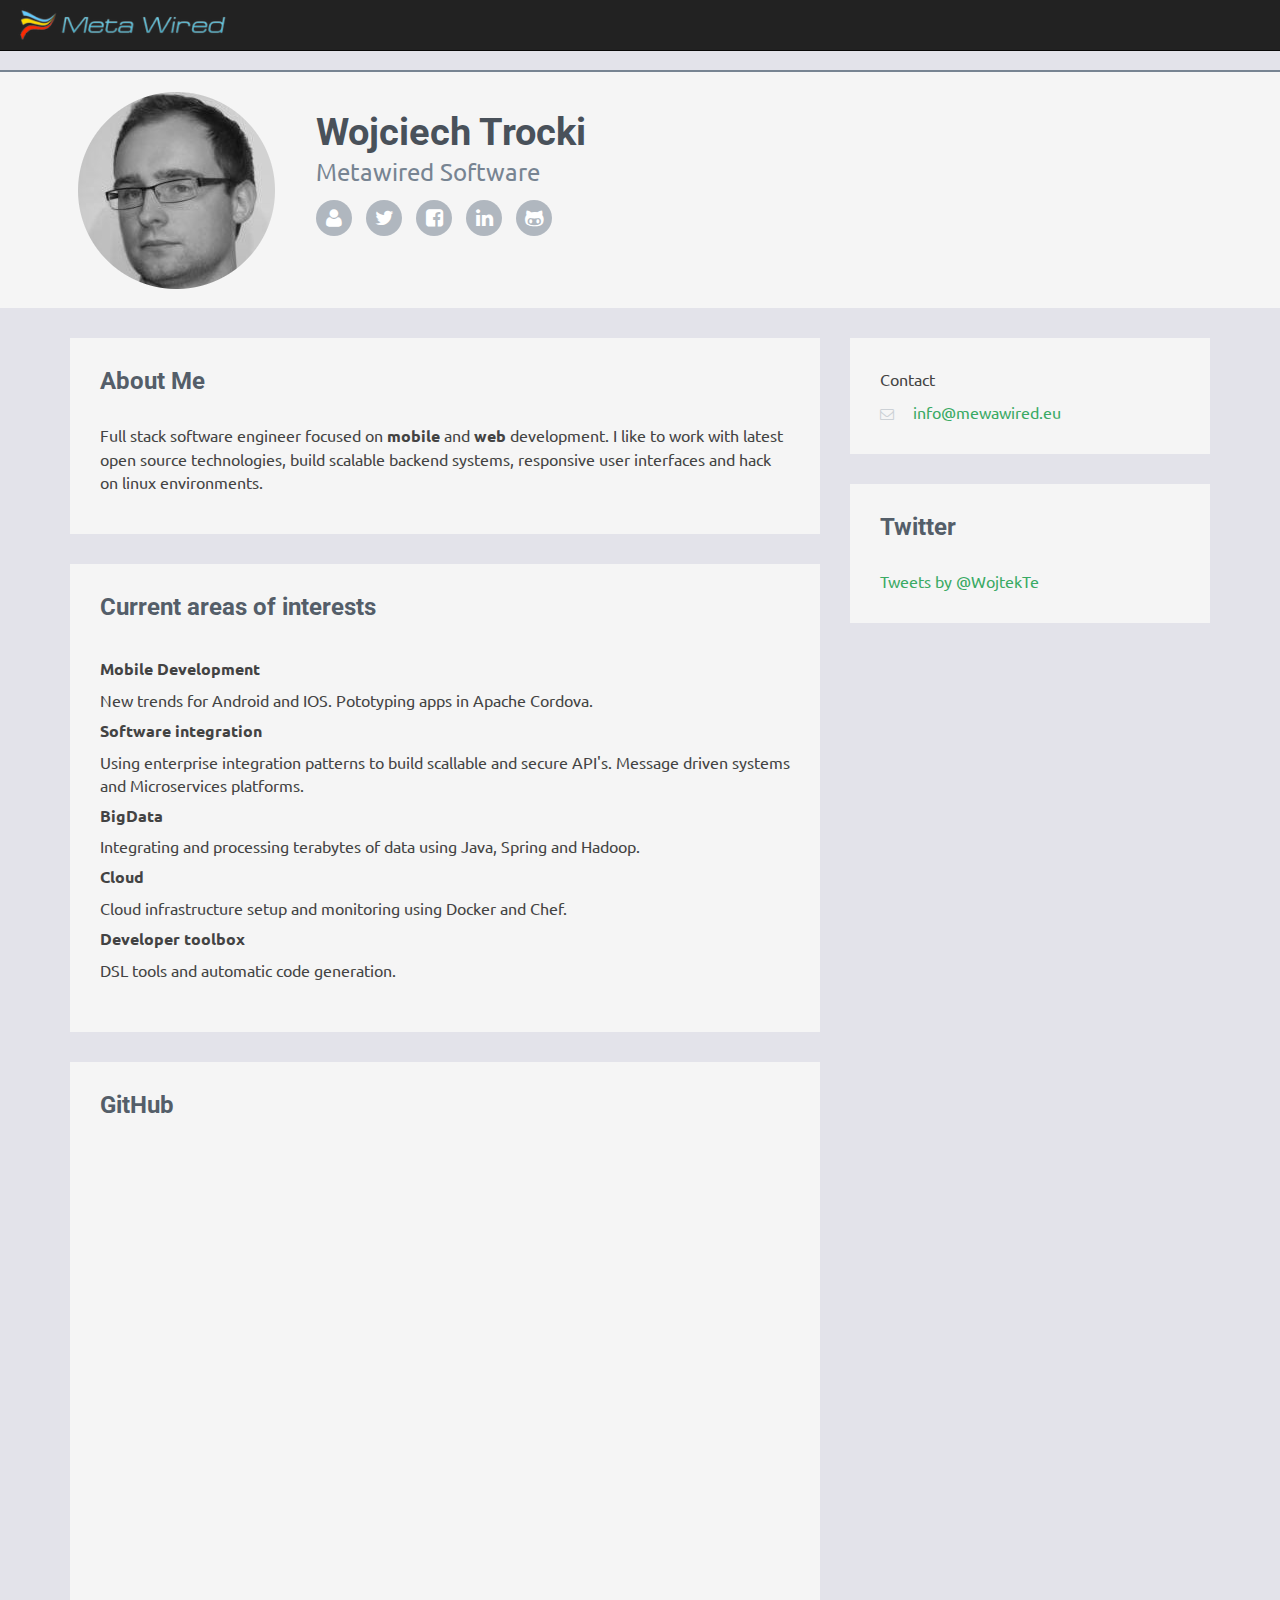
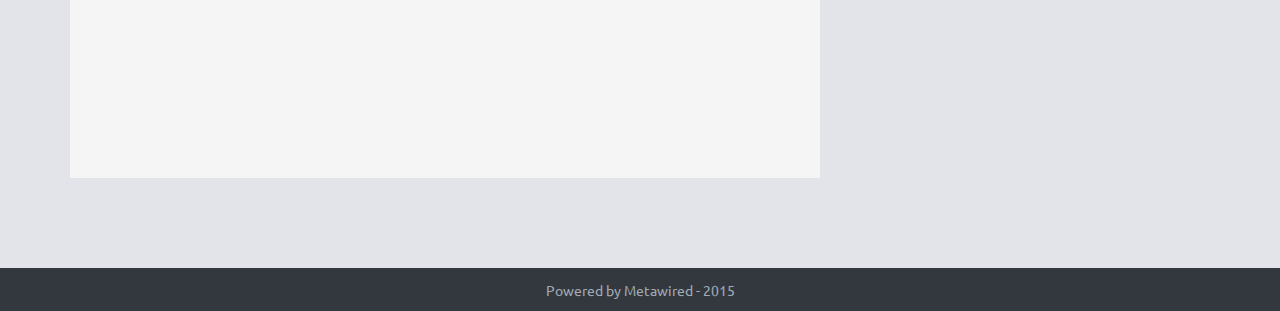
==== commit 988b2ea3: "Blog update" ====
--- a/index.html
+++ b/index.html
@@ -1,24 +1,27 @@
 <!DOCTYPE html>
-<!--[if IE 8]> <html lang="en" class="ie8"> <![endif]-->  
-<!--[if IE 9]> <html lang="en" class="ie9"> <![endif]-->  
-<!--[if !IE]><!--> <html lang="en"> <!--<![endif]-->  
+<!--[if IE 8]> <html lang="en" class="ie8"> <![endif]-->
+<!--[if IE 9]> <html lang="en" class="ie9"> <![endif]-->
+<!--[if !IE]><!-->
+<html lang="en">
+<!--<![endif]-->
+
 <head>
     <title>Metawired Software</title>
     <meta charset="utf-8">
     <meta http-equiv="X-UA-Compatible" content="IE=edge">
     <meta name="viewport" content="width=device-width, initial-scale=1.0">
     <meta name="author" content="Wojciech Trocki">
-    <meta name="description" content="Metawired website and blog by Wojciech Trocki">  
-    <link rel="shortcut icon" href="favicon.ico">  
+    <meta name="description" content="Metawired website by Wojciech Trocki">
+    <link rel="shortcut icon" href="favicon.ico">
 
-    <link rel="stylesheet" href="front/plugins/bootstrap/css/bootstrap.min.css">   
+    <link rel="stylesheet" href="front/plugins/bootstrap/css/bootstrap.min.css">
     <link rel="stylesheet" href="front/plugins/font-awesome/css/font-awesome.css">
-    
+
     <link rel="stylesheet" href="front/plugins/github-activity/dist/github-activity-0.1.1.min.css">
     <link rel="stylesheet" href="front/plugins/github-activity/dist/octicons/octicons.min.css">
-    
+
     <link href='http://fonts.googleapis.com/css?family=Ubuntu:300,400,300italic,400italic' rel='stylesheet' type='text/css'>
-    <link href='http://fonts.googleapis.com/css?family=Roboto:400,700' rel='stylesheet' type='text/css'> 
+    <link href='http://fonts.googleapis.com/css?family=Roboto:400,700' rel='stylesheet' type='text/css'>
     <link id="theme-style" rel="stylesheet" href="front/css/styles.css">
     <!--[if lt IE 9]>
       <script src="https://oss.maxcdn.com/html5shiv/3.7.2/html5shiv.min.js"></script>
@@ -26,38 +29,40 @@
       <![endif]-->
     <script type="text/javascript" src="front/plugins/jquery-1.11.2.min.js"></script>
     <script type="text/javascript" src="front/plugins/jquery-migrate-1.2.1.min.js"></script>
-    <script type="text/javascript" src="front/plugins/bootstrap/js/bootstrap.min.js"></script>    
+    <script type="text/javascript" src="front/plugins/bootstrap/js/bootstrap.min.js"></script>
     <script type="text/javascript" src="front/plugins/github-activity/dist/mustache/mustache.min.js"></script>
     <script type="text/javascript" src="front/plugins/github-activity/dist/github-activity-0.1.1.min.js"></script>
-    <script type="text/javascript" src="front/js/main.js"></script>        
-  </head> 
+    <script type="text/javascript" src="front/js/main.js"></script>
+</head>
 
-  <body>
-     <nav class="navbar navbar-default navbar-fixed-top navbar-inverse">
-      <div class="container-fluid">
-        <div class="navbar-header">
-            <img alt="Metawired" class="navbar-brand"  src="front/images/logo.png">
+<body>
+    <nav class="navbar navbar-default navbar-fixed-top navbar-inverse">
+        <div class="container-fluid">
+            <div class="navbar-header">
+                <img alt="Metawired" class="navbar-brand" src="front/images/logo.png">
+            </div>
+
         </div>
-          
-      </div>
     </nav>
     <header class="header">
-        <div class="container">                       
+        <div class="container">
             <img class="profile-image img-responsive pull-left" src="front/images/me.png" alt="Wojciech Trocki" />
             <div class="profile-content pull-left">
                 <h1 class="name">Wojciech Trocki</h1>
-                <h2 class="desc">Metawired Software</h2>   
+                <h2 class="desc">Metawired Software</h2>
                 <ul class="social list-inline">
-                    <li><a href="http://metawired.eu/blog"><i class="fa fa-user primary"></i></a></li>   
-                    <li><a href="https://twitter.com/WojtekTe"><i class="fa fa-twitter"></i></a></li>                   
+                    <li><a href="https://medium.com/@wtr"><i class="fa fa-user primary"></i></a></li>
+                    <li><a href="https://twitter.com/WojtekTe"><i class="fa fa-twitter"></i></a></li>
                     <li><a href="https://www.facebook.com/metawired"><i class="fa fa-facebook-square"></i></a></li>
                     <li><a href="https://ie.linkedin.com/pub/wojciech-trocki/26/745/395"><i class="fa fa-linkedin"></i></a></li>
-                    <li><a href="https://github.com/metawired"><i class="fa fa-github-alt"></i></a></li>                             
-                </ul> 
-            </div>    
-        </div><!--//container-->
-    </header><!--//header-->
-    
+                    <li><a href="https://github.com/metawired"><i class="fa fa-github-alt"></i></a></li>
+                </ul>
+            </div>
+        </div>
+        <!--//container-->
+    </header>
+    <!--//header-->
+
     <div class="container sections-wrapper">
         <div class="row">
             <div class="primary col-md-8 col-sm-12 col-xs-12">
@@ -66,149 +71,95 @@
                         <h2 class="heading">About Me</h2>
                         <div class="content">
                             <p>
-                                Full stack software engineer focused on <b>mobile</b> and <b>web</b> development.
-                                I like to work with latest open source technologies, build scalable backend systems,
-                                create amazing, responsive user interfaces and tweak linux environments.
-                                I work with <b>Fexco</b> on enabling mobile payments for merchants and consumers.
+                                Full stack software engineer focused on <b>mobile</b> and <b>web</b> development. I like
+                                to work with latest open source technologies, build scalable backend systems, responsive
+                                user interfaces and hack on linux environments.
                             </p>
-                        </div><!--//content-->
-                    </div><!--//section-inner-->                 
-                </section><!--//section-->
+                        </div>
+                        <!--//content-->
+                    </div>
+                    <!--//section-inner-->
+                </section>
+                <!--//section-->
                 <section class="about section">
                     <div class="section-inner">
                         <h2 class="heading"> Current areas of interests</h2>
                         <div class="content">
-                           <dl class="dl-vertical">
-                              <dt>Mobile Development</dt>
-                              <dd>New trends for Android and IOS. Pototyping apps in Apache Cordova.</dd>
-                              <dt>Software integration</dt>
-                              <dd>Using enterprise integration patterns to build scallable and secure API's.
-                              Message driven systems and Microservices platforms.</dd>
-                              <dt>BigData</dt>
-                              <dd>Integrating and processing terabytes of data using Java, Spring and Hadoop.</dd>
-                              <dt>Cloud</dt>
-                              <dd>Cloud infrastructure setup and monitoring using Docker and Chef.</dd>
-                              <dt>Developer toolbox</dt>
-                              <dd>DSL tools and automatic code generation.</dd>
-                          </dl>
+                            <dl class="dl-vertical">
+                                <dt>Mobile Development</dt>
+                                <dd>New trends for Android and IOS. Pototyping apps in Apache Cordova.</dd>
+                                <dt>Software integration</dt>
+                                <dd>Using enterprise integration patterns to build scallable and secure API's. Message driven
+                                    systems and Microservices platforms.</dd>
+                                <dt>BigData</dt>
+                                <dd>Integrating and processing terabytes of data using Java, Spring and Hadoop.</dd>
+                                <dt>Cloud</dt>
+                                <dd>Cloud infrastructure setup and monitoring using Docker and Chef.</dd>
+                                <dt>Developer toolbox</dt>
+                                <dd>DSL tools and automatic code generation.</dd>
+                            </dl>
+                        </div>
+                        <!--//content-->
+                    </div>
+                    <!--//section-inner-->
+                </section>
+                <!--//section-->
 
-                      </div><!--//content-->
-                  </div><!--//section-inner-->                 
-              </section><!--//section-->
-             
-            <section class="github section">
-                <div class="section-inner">
-                    <h2 class="heading">GitHub</h2>          
-                    <div id="ghfeed" class="ghfeed">
-                    </div><!--//ghfeed-->
-                </div><!--//secton-inner-->
-            </section><!--//section-->
-        </div><!--//primary-->
-        <div class="secondary col-md-4 col-sm-12 col-xs-12">
-           <aside class="info aside section">
-            <div class="section-inner">
-                <h2 class="heading sr-only">Contact</h2>
-                <div class="content">
-                    <p>Contact</p>
-                    <ul class="list-unstyled">
-                        <li><i class="fa fa-envelope-o"></i><span class="sr-only">Email:</span>
-                            <a href="mailto:info@mewawired.eu?subject=Message from metawired website">info@mewawired.eu</a></li>
-                    </ul>
-                </div><!--//content-->  
-            </div><!--//section-inner-->                 
-        </aside><!--//aside-->
+                <section class="github section">
+                    <div class="section-inner">
+                        <h2 class="heading">GitHub</h2>
+                        <div id="ghfeed" class="ghfeed">
+                        </div>
+                        <!--//ghfeed-->
+                    </div>
+                    <!--//secton-inner-->
+                </section>
+                <!--//section-->
+            </div>
+            <!--//primary-->
+            <div class="secondary col-md-4 col-sm-12 col-xs-12">
+                <aside class="info aside section">
+                    <div class="section-inner">
+                        <h2 class="heading sr-only">Contact</h2>
+                        <div class="content">
+                            <p>Contact</p>
+                            <ul class="list-unstyled">
+                                <li><i class="fa fa-envelope-o"></i><span class="sr-only">Email:</span>
+                                    <a href="mailto:info@mewawired.eu?subject=Message from metawired website">info@mewawired.eu</a></li>
+                            </ul>
+                        </div>
+                        <!--//content-->
+                    </div>
+                    <!--//section-inner-->
+                </aside>
+                <!--//aside-->
 
-        <aside class="skills aside section">
-            <div class="section-inner">
-                <h2 class="heading">Technologies</h2>
-                <div class="content">
-                    <p class="intro">
-                    List of most important technologies I use everyday or learn in free time. 
-                    </p>
-                        <div class="skillset">
+                <aside class="twitter aside section">
+                    <div class="section-inner">
+                        <h2 class="heading">Twitter</h2>
+                        <div class="content">
+                            <a class="twitter-timeline" data-dnt="true" data-chrome="nofooter noborders" width="300" height="300" href="https://twitter.com/WojtekTe"
+                                data-tweet-limit="3" data-widget-id="627780551445991424">Tweets by @WojtekTe</a>
+                            <script>!function(d,s,id){var js,fjs=d.getElementsByTagName(s)[0],p='http';if(!d.getElementById(id)){js=d.createElement(s);js.id=id;js.src=p+"://platform.twitter.com/widgets.js";fjs.parentNode.insertBefore(js,fjs);}}(document,"script","twitter-wjs");</script>
+                        </div>
+                    </div>
+                    <!--//secton-inner-->
+                    </section>
+                    <!--//section-->
+            </div>
+            <!--//secondary-->
+        </div>
+        <!--//row-->
+    </div>
 
-                            <div class="item">
-                                <h3 class="level-title" data-toggle="tooltip" data-placement="left" data-animation="true" title="You can use the tooltip to add more info...">JEE 7 &amp; Spring Frameworks</h3>
-                                <div class="level-bar">
-                                    <div class="level-bar-inner" data-level="80%">
-                                    </div>                                      
-                                </div><!--//level-bar-->                                 
-                            </div><!--//item-->
-                            <div class="item">
-                                <h3 class="level-title">Android SDK &amp; Swift</h3>
-                                <div class="level-bar">
-                                    <div class="level-bar-inner" data-level="86%">
-                                    </div>                                      
-                                </div><!--//level-bar-->                                 
-                            </div><!--//item-->
-
-                            <div class="item">
-                                <h3 class="level-title">HTML5, CSS &amp; Javascript Frameworks</h3>
-                                <div class="level-bar">
-                                    <div class="level-bar-inner" data-level="91%">
-                                    </div>                                      
-                                </div><!--//level-bar-->                                 
-                            </div><!--//item-->
-                            <div class="item">
-                                <h3 class="level-title">Oracle SQL &amp; MySQL</h3>
-                                <div class="level-bar">
-                                    <div class="level-bar-inner" data-level="75%">
-                                    </div>                                      
-                                </div><!--//level-bar-->                                 
-                            </div><!--//item-->
-                             <div class="item">
-                                <h3 class="level-title">AMQP (RabbitMQ, ActiveMQ)</h3>
-                                <div class="level-bar">
-                                    <div class="level-bar-inner" data-level="58%">
-                                    </div>                                      
-                                </div><!--//level-bar-->                                 
-                            </div><!--//item-->
-                             <div class="item">
-                                <h3 class="level-title">NodeJS</h3>
-                                <div class="level-bar">
-                                    <div class="level-bar-inner" data-level="78%">
-                                    </div>                                      
-                                </div><!--//level-bar-->                                 
-                            </div><!--//item-->
-                            <div class="item">
-                                <h3 class="level-title">MongoDB</h3>
-                                <div class="level-bar">
-                                    <div class="level-bar-inner" data-level="61%">
-                                    </div>                                      
-                                </div><!--//level-bar-->                                 
-                            </div><!--//item-->
-                            <div class="item">
-                                <h3 class="level-title">Linux (Development,Systemd,Docker)</h3>
-                                <div class="level-bar">
-                                    <div class="level-bar-inner" data-level="65%">
-                                    </div>                                      
-                                </div><!--//level-bar-->                                 
-                            </div><!--//item-->
-                        </div>              
-                    </div><!--//content-->  
-                </div><!--//section-inner-->                 
-            </aside><!--//section-->
-
-
- <aside class="twitter aside section">
-                <div class="section-inner">
-                    <h2 class="heading">Twitter</h2>
-                    <div class="content">
-                        <a class="twitter-timeline" data-dnt="true" data-chrome="nofooter noborders" width="300" height="300" href="https://twitter.com/WojtekTe" data-tweet-limit="3" data-widget-id="627780551445991424">Tweets by @WojtekTe</a>
-                        <script>!function(d,s,id){var js,fjs=d.getElementsByTagName(s)[0],p='http';if(!d.getElementById(id)){js=d.createElement(s);js.id=id;js.src=p+"://platform.twitter.com/widgets.js";fjs.parentNode.insertBefore(js,fjs);}}(document,"script","twitter-wjs");</script>
-                    </div>
-                </div><!--//secton-inner-->
-            </section><!--//section-->
-        </div><!--//secondary-->    
-    </div><!--//row-->
-</div>
-
-<footer class="footer">
-    <div class="container text-center">
-        <small class="copyright">Powered by Metawired - 2015</small>
-    </div><!--//container-->
-</footer><!--//footer-->
+    <footer class="footer">
+        <div class="container text-center">
+            <small class="copyright">Powered by Metawired - 2015</small>
+        </div>
+        <!--//container-->
+    </footer>
+    <!--//footer-->
 
 </body>
-</html> 
 
+</html>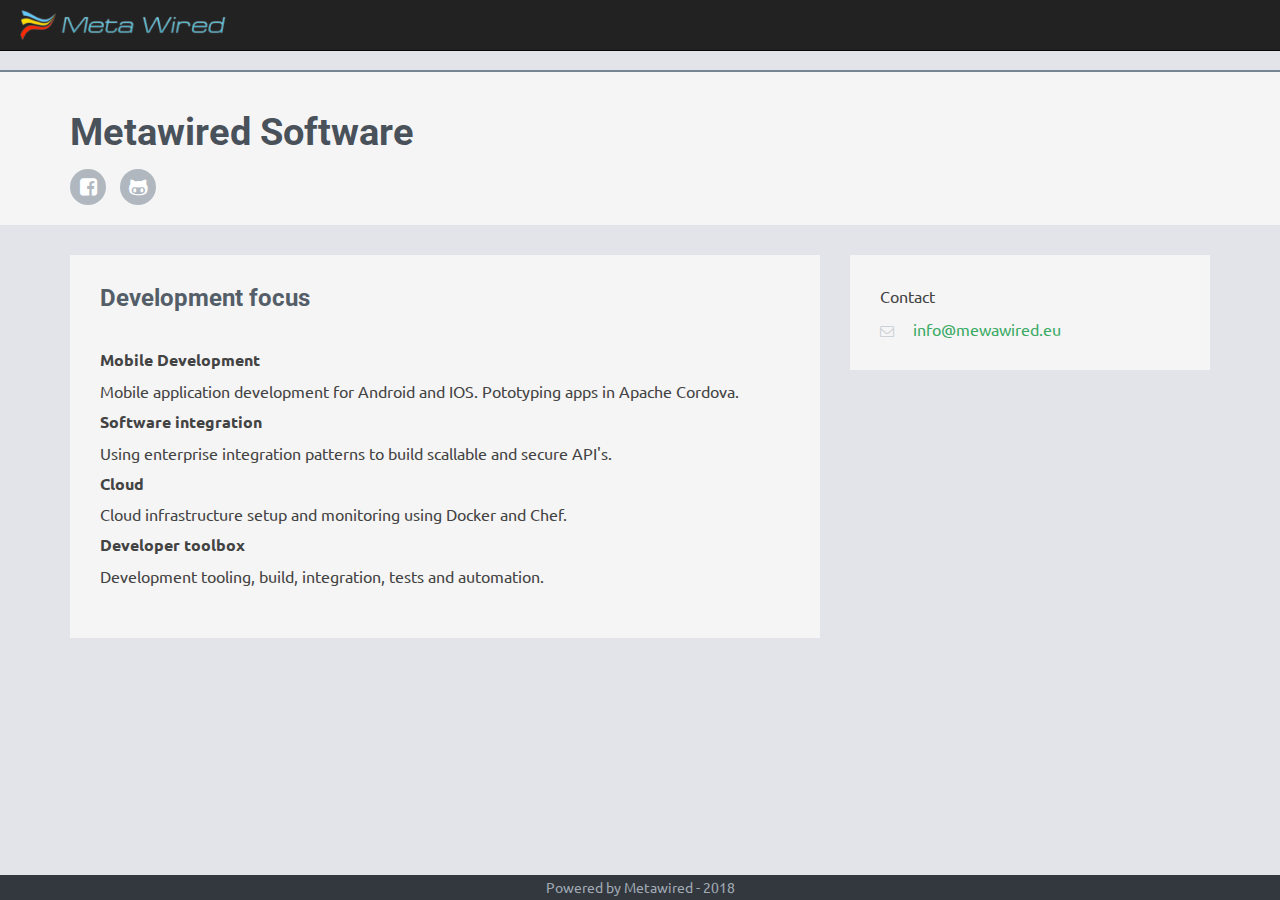
==== commit 35bec041: "Update website" ====
--- a/index.html
+++ b/index.html
@@ -10,8 +10,7 @@
     <meta charset="utf-8">
     <meta http-equiv="X-UA-Compatible" content="IE=edge">
     <meta name="viewport" content="width=device-width, initial-scale=1.0">
-    <meta name="author" content="Wojciech Trocki">
-    <meta name="description" content="Metawired website by Wojciech Trocki">
+    <meta name="description" content="Metawired website">
     <link rel="shortcut icon" href="favicon.ico">
 
     <link rel="stylesheet" href="front/plugins/bootstrap/css/bootstrap.min.css">
@@ -46,15 +45,11 @@
     </nav>
     <header class="header">
         <div class="container">
-            <img class="profile-image img-responsive pull-left" src="front/images/me.png" alt="Wojciech Trocki" />
             <div class="profile-content pull-left">
-                <h1 class="name">Wojciech Trocki</h1>
-                <h2 class="desc">Metawired Software</h2>
+                <h1 class="name">Metawired Software</h1>
+                <h2 class="desc"></h2>
                 <ul class="social list-inline">
-                    <li><a href="https://medium.com/@wtr"><i class="fa fa-user primary"></i></a></li>
-                    <li><a href="https://twitter.com/WojtekTe"><i class="fa fa-twitter"></i></a></li>
                     <li><a href="https://www.facebook.com/metawired"><i class="fa fa-facebook-square"></i></a></li>
-                    <li><a href="https://ie.linkedin.com/pub/wojciech-trocki/26/745/395"><i class="fa fa-linkedin"></i></a></li>
                     <li><a href="https://github.com/metawired"><i class="fa fa-github-alt"></i></a></li>
                 </ul>
             </div>
@@ -66,53 +61,26 @@
     <div class="container sections-wrapper">
         <div class="row">
             <div class="primary col-md-8 col-sm-12 col-xs-12">
-                <section class="about section">
-                    <div class="section-inner">
-                        <h2 class="heading">About Me</h2>
-                        <div class="content">
-                            <p>
-                                Full stack software engineer focused on <b>mobile</b> and <b>web</b> development. I like
-                                to work with latest open source technologies, build scalable backend systems, responsive
-                                user interfaces and hack on linux environments.
-                            </p>
-                        </div>
-                        <!--//content-->
-                    </div>
-                    <!--//section-inner-->
-                </section>
                 <!--//section-->
                 <section class="about section">
                     <div class="section-inner">
-                        <h2 class="heading"> Current areas of interests</h2>
+                        <h2 class="heading">Development focus</h2>
                         <div class="content">
                             <dl class="dl-vertical">
                                 <dt>Mobile Development</dt>
-                                <dd>New trends for Android and IOS. Pototyping apps in Apache Cordova.</dd>
+                                <dd>Mobile application development for Android and IOS. 
+                                    Pototyping apps in Apache Cordova.</dd>
                                 <dt>Software integration</dt>
-                                <dd>Using enterprise integration patterns to build scallable and secure API's. Message driven
-                                    systems and Microservices platforms.</dd>
-                                <dt>BigData</dt>
-                                <dd>Integrating and processing terabytes of data using Java, Spring and Hadoop.</dd>
+                                <dd>Using enterprise integration patterns to build scallable and secure API's.</dd>
                                 <dt>Cloud</dt>
                                 <dd>Cloud infrastructure setup and monitoring using Docker and Chef.</dd>
                                 <dt>Developer toolbox</dt>
-                                <dd>DSL tools and automatic code generation.</dd>
+                                <dd>Development tooling, build, integration, tests and automation.</dd>
                             </dl>
                         </div>
                         <!--//content-->
                     </div>
                     <!--//section-inner-->
-                </section>
-                <!--//section-->
-
-                <section class="github section">
-                    <div class="section-inner">
-                        <h2 class="heading">GitHub</h2>
-                        <div id="ghfeed" class="ghfeed">
-                        </div>
-                        <!--//ghfeed-->
-                    </div>
-                    <!--//secton-inner-->
                 </section>
                 <!--//section-->
             </div>
@@ -125,7 +93,7 @@
                             <p>Contact</p>
                             <ul class="list-unstyled">
                                 <li><i class="fa fa-envelope-o"></i><span class="sr-only">Email:</span>
-                                    <a href="mailto:info@mewawired.eu?subject=Message from metawired website">info@mewawired.eu</a></li>
+                                    <a href="mailto:info@mewawired.eu?subject=Message to metawired website">info@mewawired.eu</a></li>
                             </ul>
                         </div>
                         <!--//content-->
@@ -133,19 +101,6 @@
                     <!--//section-inner-->
                 </aside>
                 <!--//aside-->
-
-                <aside class="twitter aside section">
-                    <div class="section-inner">
-                        <h2 class="heading">Twitter</h2>
-                        <div class="content">
-                            <a class="twitter-timeline" data-dnt="true" data-chrome="nofooter noborders" width="300" height="300" href="https://twitter.com/WojtekTe"
-                                data-tweet-limit="3" data-widget-id="627780551445991424">Tweets by @WojtekTe</a>
-                            <script>!function(d,s,id){var js,fjs=d.getElementsByTagName(s)[0],p='http';if(!d.getElementById(id)){js=d.createElement(s);js.id=id;js.src=p+"://platform.twitter.com/widgets.js";fjs.parentNode.insertBefore(js,fjs);}}(document,"script","twitter-wjs");</script>
-                        </div>
-                    </div>
-                    <!--//secton-inner-->
-                    </section>
-                    <!--//section-->
             </div>
             <!--//secondary-->
         </div>
@@ -154,7 +109,7 @@
 
     <footer class="footer">
         <div class="container text-center">
-            <small class="copyright">Powered by Metawired - 2015</small>
+            <small class="copyright">Powered by Metawired - 2018</small>
         </div>
         <!--//container-->
     </footer>
--- a/front/css/styles.css
+++ b/front/css/styles.css
@@ -394,7 +394,11 @@
 .footer {
   background: #32383e;
   color: #fff;
-  padding: 10px 0;
+  left:0px;
+  bottom:0px;
+  height:25px;
+  width:100%;
+  position:fixed;
 }
 .footer .copyright {
   line-height: 1.6;
